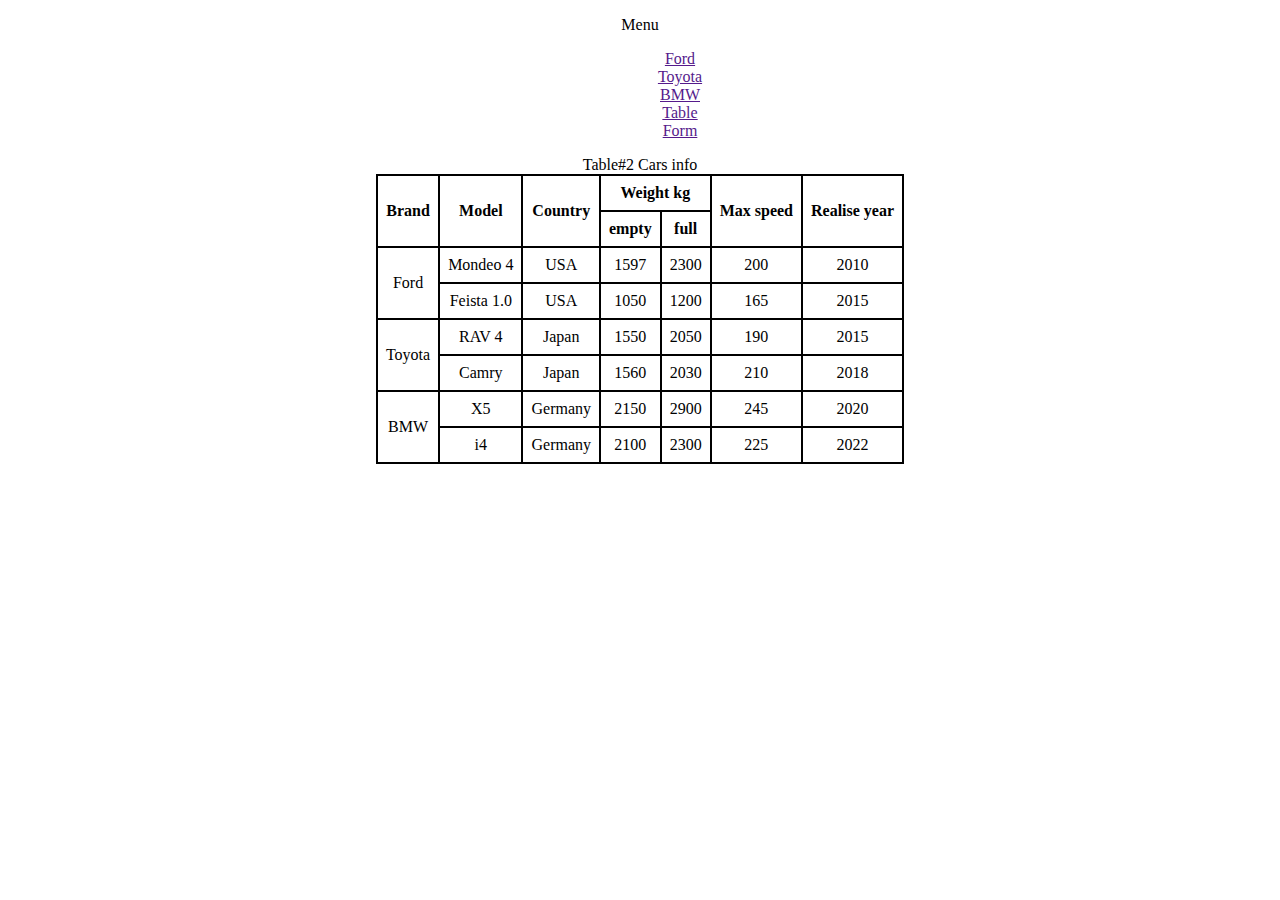
==== dz2.html @ d794f524 "First commit" ====
<!DOCTYPE html>
<html lang="en">
<head>
    <meta charset="UTF-8">
    <meta http-equiv="X-UA-Compatible" content="IE=edge">
    <meta name="viewport" content="width=device-width, initial-scale=1.0">
    <link rel="shortcut icon" href="pickup.png" type="pickup">
    <link rel="stylesheet" href="./111.css">
    <title>Shop Car</title>
</head>
<body>
    <header>
        
    </header>
    <nav>
        <p>Menu</p>
        <ul>
            <ol><a href="">Ford</a></ol>
            <ol><a href="">Toyota</a></ol>
            <ol><a href="">BMW</a></ol>
            <ol><a href="">Table</a></ol>
            <ol><a href="">Form</a></ol>
        </ul>
    </nav>
    <main>
        <table>
            <caption>Table#2 Cars info</caption>
            <thead>
                <tr>
                    <th rowspan="2">Brand</th>
                    <th rowspan="2">Model</th>
                    <th rowspan="2">Country</th>
                    <th colspan="2">Weight kg</th>
                    <th rowspan="2">Max speed</th>
                    <th rowspan="2">Realise year</th>
                </tr>
                <tr>
                    <th>empty</th>
                    <th>full</th>
                </tr>
            </thead>
            <tbody>
                <tr>
                    <td rowspan="2">Ford</td>
                    <td>Mondeo 4</td>
                    <td>USA</td>
                    <td>1597</td>
                    <td>2300</td>
                    <td>200</td>
                    <td>2010</td>
                </tr>
                <tr>
                    <td>Feista 1.0</td>
                    <td>USA</td>
                    <td>1050</td>
                    <td>1200</td>
                    <td>165</td>
                    <td>2015</td>
                </tr>
                <tr>
                    <td rowspan="2">Toyota</td>
                    <td>RAV 4</td>
                    <td>Japan</td>
                    <td>1550</td>
                    <td>2050</td>
                    <td>190</td>
                    <td>2015</td>
                </tr>
                <tr>
                    <td>Camry</td>
                    <td>Japan</td>
                    <td>1560</td>
                    <td>2030</td>
                    <td>210</td>
                    <td>2018</td>
                </tr>
                <tr>
                    <td rowspan="2">BMW</td>
                    <td>X5</td>
                    <td>Germany</td>
                    <td>2150</td>
                    <td>2900</td>
                    <td>245</td>
                    <td>2020</td>
                </tr>
                <tr>
                    <td>i4</td>
                    <td>Germany</td>
                    <td>2100</td>
                    <td>2300</td>
                    <td>225</td>
                    <td>2022</td>
                </tr>
            </tbody>
        </table>
    </main>
    <footer>

    </footer>
</body>
</html>
---- 111.css ----
table {
    border-collapse: collapse;
    border-spacing: 0;
    margin-bottom: 1rem;
    background-color: transparent;
    border: 2px solid;
    text-align: center;
    margin: 0 auto;
    max-width: 100%;
  }
  
  th, td {
    padding: 0.5rem;
    text-align: left;
    vertical-align: middle;
    border: 2px solid;
    text-align: center;
  }
  
  nav, p{
    text-align: center;
  }
  nav, ol{
    text-align: center;
  }
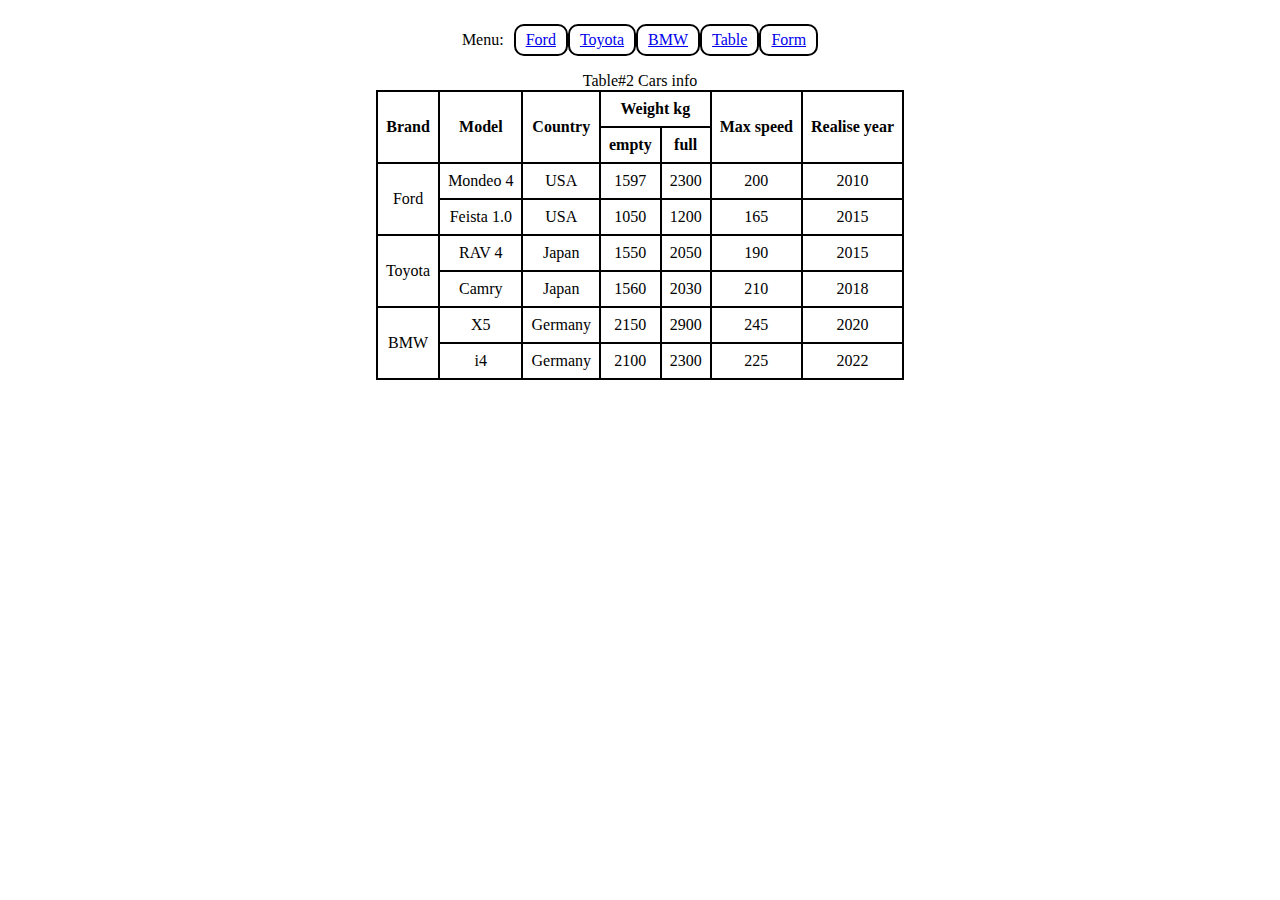
==== commit d81f9049: "add css nav" ====
--- a/dz2.html
+++ b/dz2.html
@@ -4,7 +4,7 @@
     <meta charset="UTF-8">
     <meta http-equiv="X-UA-Compatible" content="IE=edge">
     <meta name="viewport" content="width=device-width, initial-scale=1.0">
-    <link rel="shortcut icon" href="pickup.png" type="pickup">
+    <link rel="shortcut icon" href="./pictures/pickup.png" type="pickup">
     <link rel="stylesheet" href="./111.css">
     <title>Shop Car</title>
 </head>
@@ -13,17 +13,31 @@
         
     </header>
     <nav>
-        <p>Menu</p>
-        <ul>
-            <ol><a href="">Ford</a></ol>
-            <ol><a href="">Toyota</a></ol>
-            <ol><a href="">BMW</a></ol>
-            <ol><a href="">Table</a></ol>
-            <ol><a href="">Form</a></ol>
-        </ul>
+        <div class="button-wrapper">
+            <p>Menu:</p>
+        </div>
+        <li>
+            <ol><a href="#1">Ford</a></ol>
+            <ol><a href="#2">Toyota</a></ol>
+            <ol><a href="#3">BMW</a></ol>
+            <ol><a href="#4">Table</a></ol>
+            <ol><a href="./form.html">Form</a></ol>
+        </li>
     </nav>
     <main>
-        <table>
+        <section name="1">
+            <article></article>
+            <article></article>
+        </section>
+        <section name="2">
+            <article></article>
+            <article></article>
+        </section>
+        <section name="3">
+            <article></article>
+            <article></article>
+        </section>
+        <table name="4">
             <caption>Table#2 Cars info</caption>
             <thead>
                 <tr>
--- a/111.css
+++ b/111.css
@@ -17,9 +17,24 @@
     text-align: center;
   }
   
-  nav, p{
+  nav, ol, li{
+    display: flex; /* чтобы элементы шли целиком в ряд */
+    list-style: none; /* чтобы убрать маркеры */
+    padding: 5; /* чтобы убрать отступы */
     text-align: center;
+    justify-content: center; 
   }
-  nav, ol{
+  
+  button, ol{
+    border: 2px solid;
+    border-radius: 10px;
+    padding: 5px 10px;
     text-align: center;
-  }+    max-width: 100%;
+  }
+  .button-wrapper {
+    display: flex;
+    align-items: center;
+    padding-right: 10px;
+  }
+  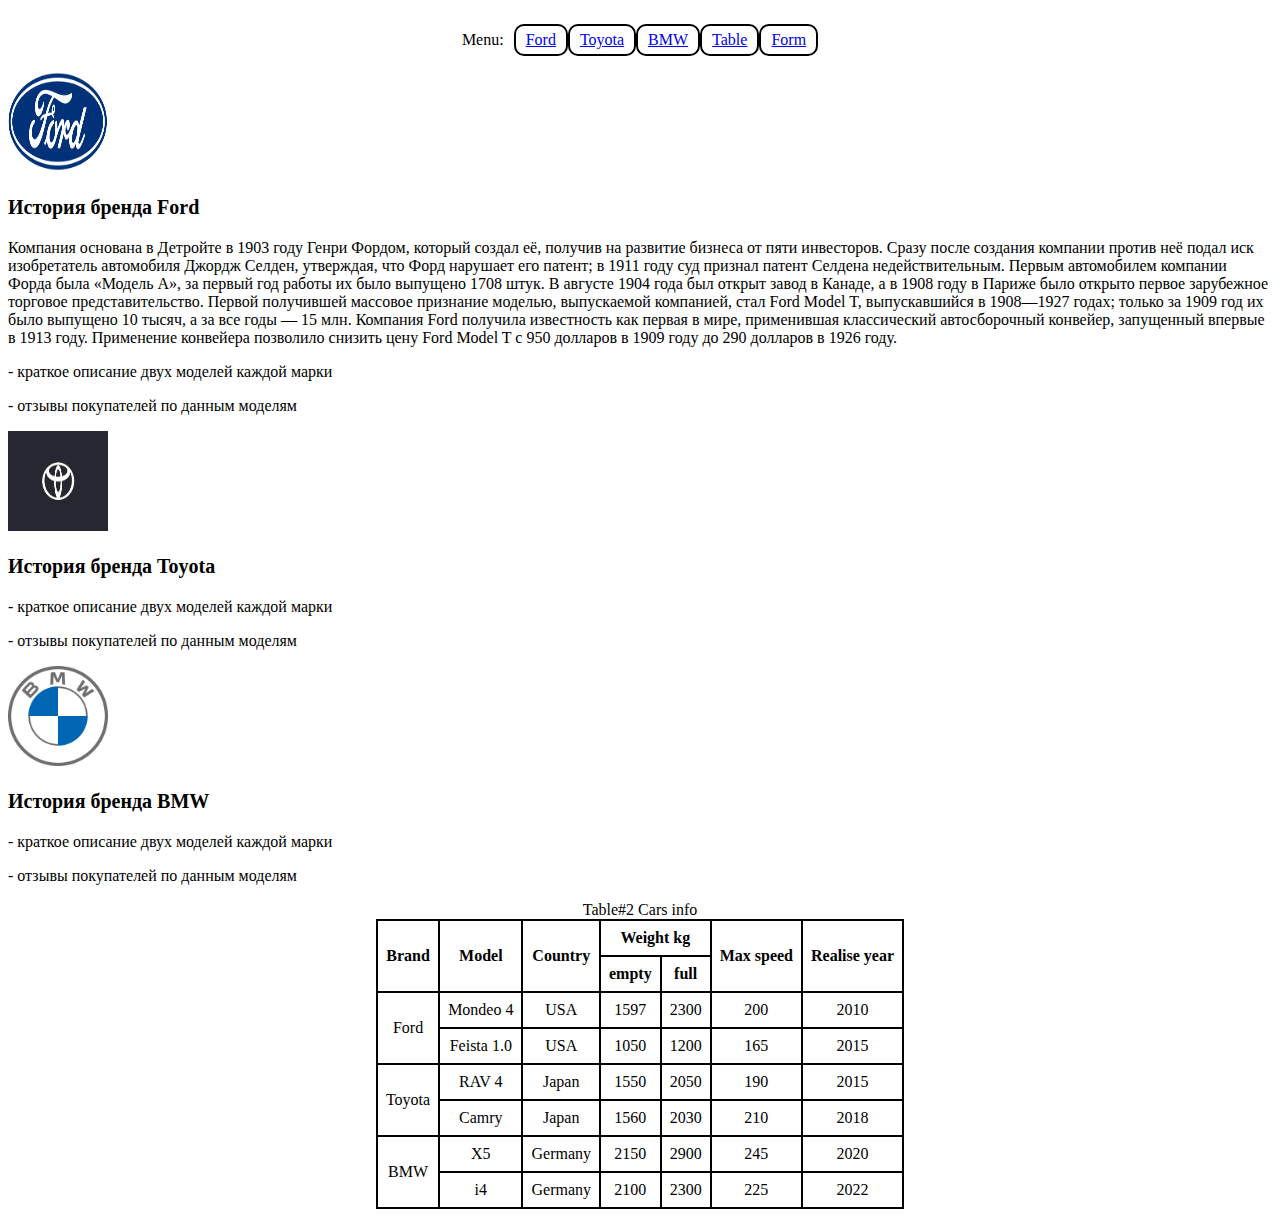
==== commit d992ad70: "add p and visual css this <p>" ====
--- a/dz2.html
+++ b/dz2.html
@@ -26,16 +26,41 @@
     </nav>
     <main>
         <section name="1">
-            <article></article>
-            <article></article>
+            <article>
+                <img src="./pictures/ford.png" alt="ford">
+                <p id="istoriya">История бренда Ford</p>
+                <p>Компания основана в Детройте в 1903 году Генри Фордом, который создал её, получив на развитие бизнеса от пяти инвесторов. Сразу после создания компании против неё подал иск изобретатель автомобиля Джордж Селден, утверждая, что Форд нарушает его патент; в 1911 году суд признал патент Селдена недействительным. Первым автомобилем компании Форда была «Модель А», за первый год работы их было выпущено 1708 штук. В августе 1904 года был открыт завод в Канаде, а в 1908 году в Париже было открыто первое зарубежное торговое представительство. Первой получившей массовое признание моделью, выпускаемой компанией, стал Ford Model T, выпускавшийся в 1908—1927 годах; только за 1909 год их было выпущено 10 тысяч, а за все годы — 15 млн. Компания Ford получила известность как первая в мире, применившая классический автосборочный конвейер, запущенный впервые в 1913 году. Применение конвейера позволило снизить цену Ford Model T с 950 долларов в 1909 году до 290 долларов в 1926 году.</p>
+            </article>
+            <article>
+                <p>- краткое описание двух моделей каждой марки</p>
+            </article>
+            <article>
+                <p>- отзывы покупателей по данным моделям</p>
+            </article>
         </section>
         <section name="2">
-            <article></article>
-            <article></article>
+            <article>
+                <img src="./pictures/tayota.jpg" alt="tayota">
+                <p id="istoriya">История бренда Toyota</p>
+            </article>
+            <article>
+                <p>- краткое описание двух моделей каждой марки</p>
+            </article>
+            <article>
+                <p>- отзывы покупателей по данным моделям</p>
+            </article>
         </section>
         <section name="3">
-            <article></article>
-            <article></article>
+            <article>
+                <img src="./pictures/BMW.png" alt="BMW">
+                <p id="istoriya">История бренда BMW</p>
+            </article>
+            <article>
+                <p>- краткое описание двух моделей каждой марки</p>
+            </article>
+            <article>
+                <p>- отзывы покупателей по данным моделям</p>
+            </article>
         </section>
         <table name="4">
             <caption>Table#2 Cars info</caption>
--- a/111.css
+++ b/111.css
@@ -37,4 +37,13 @@
     align-items: center;
     padding-right: 10px;
   }
-  +  
+  img{
+    width: 100px;
+    height: 100px;
+  }
+  
+  #istoriya{
+    font-size: 20px;
+    font-weight: bold;
+  }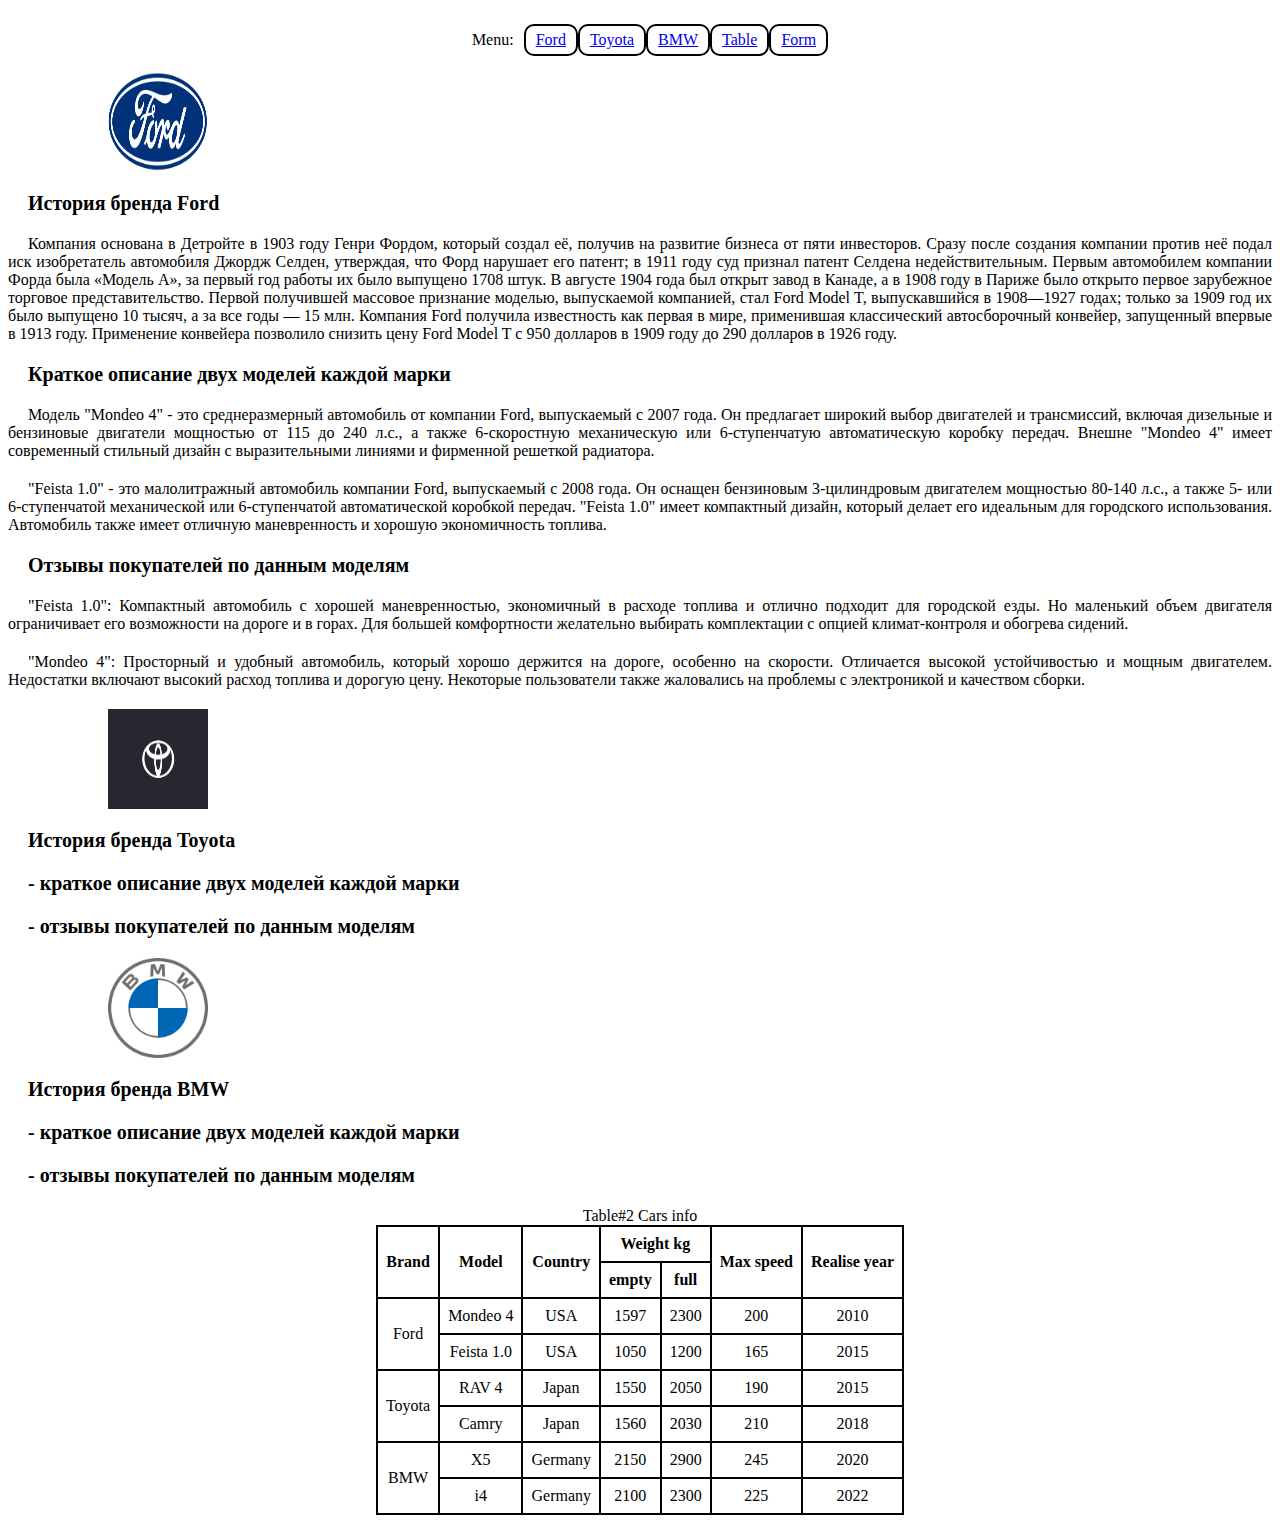
==== commit 7a15debe: "Add p=history and p чёт там" ====
--- a/dz2.html
+++ b/dz2.html
@@ -25,45 +25,52 @@
         </li>
     </nav>
     <main>
-        <section name="1">
+        <section name="#mySection">
             <article>
                 <img src="./pictures/ford.png" alt="ford">
-                <p id="istoriya">История бренда Ford</p>
+                <a name="1"><p id="istoriya">История бренда Ford</p></a>
                 <p>Компания основана в Детройте в 1903 году Генри Фордом, который создал её, получив на развитие бизнеса от пяти инвесторов. Сразу после создания компании против неё подал иск изобретатель автомобиля Джордж Селден, утверждая, что Форд нарушает его патент; в 1911 году суд признал патент Селдена недействительным. Первым автомобилем компании Форда была «Модель А», за первый год работы их было выпущено 1708 штук. В августе 1904 года был открыт завод в Канаде, а в 1908 году в Париже было открыто первое зарубежное торговое представительство. Первой получившей массовое признание моделью, выпускаемой компанией, стал Ford Model T, выпускавшийся в 1908—1927 годах; только за 1909 год их было выпущено 10 тысяч, а за все годы — 15 млн. Компания Ford получила известность как первая в мире, применившая классический автосборочный конвейер, запущенный впервые в 1913 году. Применение конвейера позволило снизить цену Ford Model T с 950 долларов в 1909 году до 290 долларов в 1926 году.</p>
             </article>
             <article>
-                <p>- краткое описание двух моделей каждой марки</p>
+                <p id="istoriya">Краткое описание двух моделей каждой марки</p>
+                <p>Модель "Mondeo 4" - это среднеразмерный автомобиль от компании Ford, выпускаемый с 2007 года. Он предлагает широкий выбор двигателей и трансмиссий, включая дизельные и бензиновые двигатели мощностью от 115 до 240 л.с., а также 6-скоростную механическую или 6-ступенчатую автоматическую коробку передач. Внешне "Mondeo 4" имеет современный стильный дизайн с выразительными линиями и фирменной решеткой радиатора.
+                </p>
+                <p>"Feista 1.0" - это малолитражный автомобиль компании Ford, выпускаемый с 2008 года. Он оснащен бензиновым 3-цилиндровым двигателем мощностью 80-140 л.с., а также 5- или 6-ступенчатой механической или 6-ступенчатой автоматической коробкой передач. "Feista 1.0" имеет компактный дизайн, который делает его идеальным для городского использования. Автомобиль также имеет отличную маневренность и хорошую экономичность топлива.
+                </p>
             </article>
             <article>
-                <p>- отзывы покупателей по данным моделям</p>
+                <p id="istoriya">Отзывы покупателей по данным моделям</p>
+                <p>"Feista 1.0": Компактный автомобиль с хорошей маневренностью, экономичный в расходе топлива и отлично подходит для городской езды. Но маленький объем двигателя ограничивает его возможности на дороге и в горах. Для большей комфортности желательно выбирать комплектации с опцией климат-контроля и обогрева сидений.
+                </p>
+                <p>"Mondeo 4": Просторный и удобный автомобиль, который хорошо держится на дороге, особенно на скорости. Отличается высокой устойчивостью и мощным двигателем. Недостатки включают высокий расход топлива и дорогую цену. Некоторые пользователи также жаловались на проблемы с электроникой и качеством сборки.</p>
             </article>
         </section>
-        <section name="2">
+        <section>
             <article>
                 <img src="./pictures/tayota.jpg" alt="tayota">
-                <p id="istoriya">История бренда Toyota</p>
+                <a name="2"><p id="istoriya">История бренда Toyota</p></a>
             </article>
             <article>
-                <p>- краткое описание двух моделей каждой марки</p>
+                <p id="istoriya">- краткое описание двух моделей каждой марки</p>
             </article>
             <article>
-                <p>- отзывы покупателей по данным моделям</p>
+                <p id="istoriya">- отзывы покупателей по данным моделям</p>
             </article>
         </section>
-        <section name="3">
+        <section>
             <article>
                 <img src="./pictures/BMW.png" alt="BMW">
-                <p id="istoriya">История бренда BMW</p>
+                <a name="3"><p id="istoriya">История бренда BMW</p></a>
             </article>
             <article>
-                <p>- краткое описание двух моделей каждой марки</p>
+                <p id="istoriya">- краткое описание двух моделей каждой марки</p>
             </article>
             <article>
-                <p>- отзывы покупателей по данным моделям</p>
+                <p id="istoriya">- отзывы покупателей по данным моделям</p>
             </article>
         </section>
-        <table name="4">
-            <caption>Table#2 Cars info</caption>
+        <table>
+            <caption><a name="4">Table#2 Cars info</a></caption>
             <thead>
                 <tr>
                     <th rowspan="2">Brand</th>
--- a/111.css
+++ b/111.css
@@ -31,6 +31,7 @@
     padding: 5px 10px;
     text-align: center;
     max-width: 100%;
+    
   }
   .button-wrapper {
     display: flex;
@@ -38,12 +39,23 @@
     padding-right: 10px;
   }
   
-  img{
+   img{
     width: 100px;
     height: 100px;
+    display: block;
+    margin-left: 100px;
   }
   
   #istoriya{
     font-size: 20px;
     font-weight: bold;
-  }+  }
+  p{
+    text-align: center;
+    max-width: 1800px; 
+    margin: 20px auto;
+    text-align: justify;
+    text-indent: 20px; 
+  }
+  
+  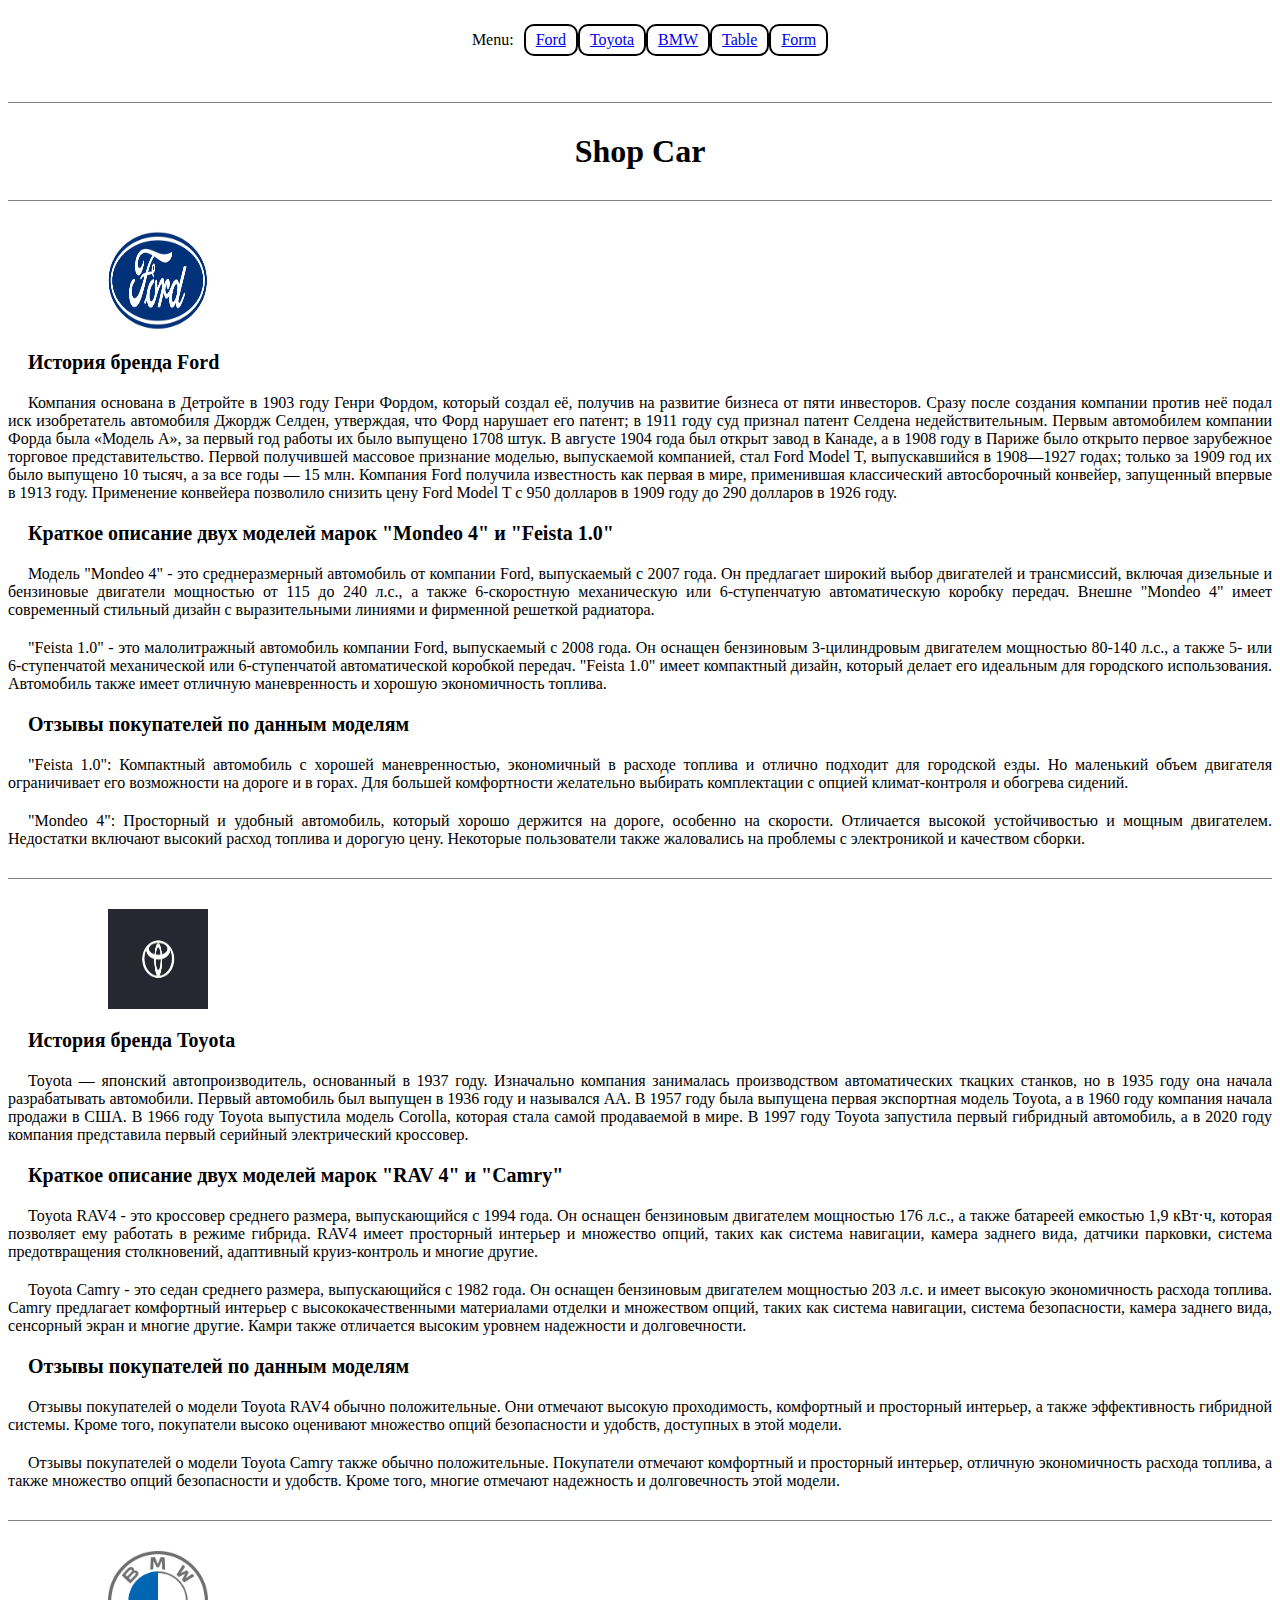
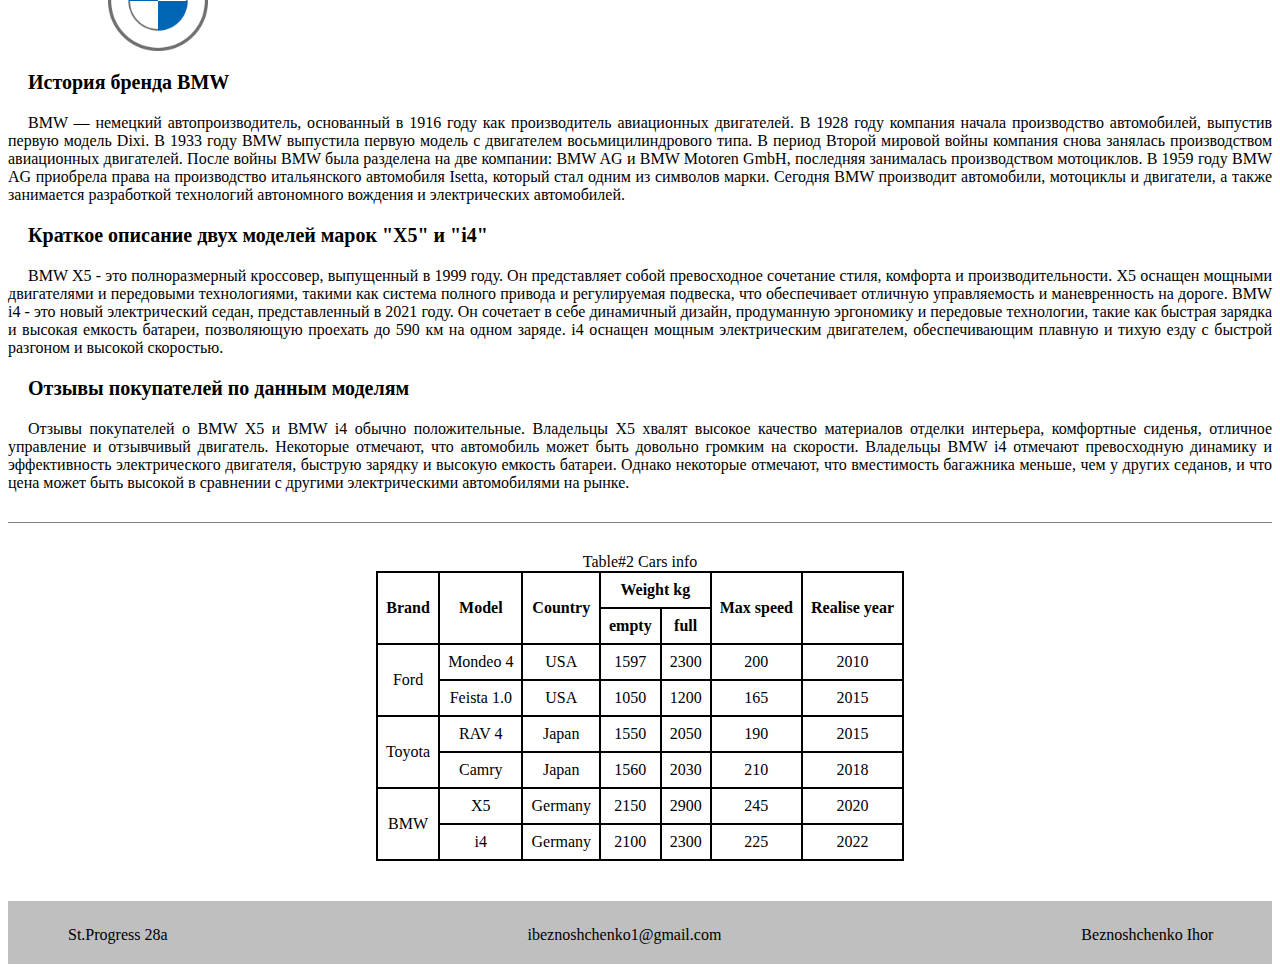
==== commit 603927bd: "Add footer and css(footer)" ====
--- a/dz2.html
+++ b/dz2.html
@@ -10,29 +10,31 @@
 </head>
 <body>
     <header>
-        
+        <nav>
+            <div class="button-wrapper">
+                <p>Menu:</p>
+            </div>
+            <li>
+                <ol><a href="#1">Ford</a></ol>
+                <ol><a href="#2">Toyota</a></ol>
+                <ol><a href="#3">BMW</a></ol>
+                <ol><a href="#4">Table</a></ol>
+                <ol><a href="./form.html">Form</a></ol>
+            </li>
+        </nav>
     </header>
-    <nav>
-        <div class="button-wrapper">
-            <p>Menu:</p>
-        </div>
-        <li>
-            <ol><a href="#1">Ford</a></ol>
-            <ol><a href="#2">Toyota</a></ol>
-            <ol><a href="#3">BMW</a></ol>
-            <ol><a href="#4">Table</a></ol>
-            <ol><a href="./form.html">Form</a></ol>
-        </li>
-    </nav>
     <main>
+        <p class="csd"></p>
+        <h1>Shop Car</h1>
         <section name="#mySection">
             <article>
+                <p class="csd"></p>
                 <img src="./pictures/ford.png" alt="ford">
                 <a name="1"><p id="istoriya">История бренда Ford</p></a>
                 <p>Компания основана в Детройте в 1903 году Генри Фордом, который создал её, получив на развитие бизнеса от пяти инвесторов. Сразу после создания компании против неё подал иск изобретатель автомобиля Джордж Селден, утверждая, что Форд нарушает его патент; в 1911 году суд признал патент Селдена недействительным. Первым автомобилем компании Форда была «Модель А», за первый год работы их было выпущено 1708 штук. В августе 1904 года был открыт завод в Канаде, а в 1908 году в Париже было открыто первое зарубежное торговое представительство. Первой получившей массовое признание моделью, выпускаемой компанией, стал Ford Model T, выпускавшийся в 1908—1927 годах; только за 1909 год их было выпущено 10 тысяч, а за все годы — 15 млн. Компания Ford получила известность как первая в мире, применившая классический автосборочный конвейер, запущенный впервые в 1913 году. Применение конвейера позволило снизить цену Ford Model T с 950 долларов в 1909 году до 290 долларов в 1926 году.</p>
             </article>
             <article>
-                <p id="istoriya">Краткое описание двух моделей каждой марки</p>
+                <p id="istoriya">Краткое описание двух моделей марок "Mondeo 4" и "Feista 1.0"</p>
                 <p>Модель "Mondeo 4" - это среднеразмерный автомобиль от компании Ford, выпускаемый с 2007 года. Он предлагает широкий выбор двигателей и трансмиссий, включая дизельные и бензиновые двигатели мощностью от 115 до 240 л.с., а также 6-скоростную механическую или 6-ступенчатую автоматическую коробку передач. Внешне "Mondeo 4" имеет современный стильный дизайн с выразительными линиями и фирменной решеткой радиатора.
                 </p>
                 <p>"Feista 1.0" - это малолитражный автомобиль компании Ford, выпускаемый с 2008 года. Он оснащен бензиновым 3-цилиндровым двигателем мощностью 80-140 л.с., а также 5- или 6-ступенчатой механической или 6-ступенчатой автоматической коробкой передач. "Feista 1.0" имеет компактный дизайн, который делает его идеальным для городского использования. Автомобиль также имеет отличную маневренность и хорошую экономичность топлива.
@@ -47,28 +49,39 @@
         </section>
         <section>
             <article>
+                <p class="csd"></p>
                 <img src="./pictures/tayota.jpg" alt="tayota">
                 <a name="2"><p id="istoriya">История бренда Toyota</p></a>
+                <p>Toyota — японский автопроизводитель, основанный в 1937 году. Изначально компания занималась производством автоматических ткацких станков, но в 1935 году она начала разрабатывать автомобили. Первый автомобиль был выпущен в 1936 году и назывался AA. В 1957 году была выпущена первая экспортная модель Toyota, а в 1960 году компания начала продажи в США. В 1966 году Toyota выпустила модель Corolla, которая стала самой продаваемой в мире. В 1997 году Toyota запустила первый гибридный автомобиль, а в 2020 году компания представила первый серийный электрический кроссовер.</p>
             </article>
             <article>
-                <p id="istoriya">- краткое описание двух моделей каждой марки</p>
+                <p id="istoriya">Краткое описание двух моделей марок "RAV 4" и "Camry"</p>
+                <p>Toyota RAV4 - это кроссовер среднего размера, выпускающийся с 1994 года. Он оснащен бензиновым двигателем мощностью 176 л.с., а также батареей емкостью 1,9 кВт·ч, которая позволяет ему работать в режиме гибрида. RAV4 имеет просторный интерьер и множество опций, таких как система навигации, камера заднего вида, датчики парковки, система предотвращения столкновений, адаптивный круиз-контроль и многие другие.</p>
+                <p>Toyota Camry - это седан среднего размера, выпускающийся с 1982 года. Он оснащен бензиновым двигателем мощностью 203 л.с. и имеет высокую экономичность расхода топлива. Camry предлагает комфортный интерьер с высококачественными материалами отделки и множеством опций, таких как система навигации, система безопасности, камера заднего вида, сенсорный экран и многие другие. Камри также отличается высоким уровнем надежности и долговечности.</p>
             </article>
             <article>
-                <p id="istoriya">- отзывы покупателей по данным моделям</p>
+                <p id="istoriya">Отзывы покупателей по данным моделям</p>
+                <p>Отзывы покупателей о модели Toyota RAV4 обычно положительные. Они отмечают высокую проходимость, комфортный и просторный интерьер, а также эффективность гибридной системы. Кроме того, покупатели высоко оценивают множество опций безопасности и удобств, доступных в этой модели.</p>
+                <p>Отзывы покупателей о модели Toyota Camry также обычно положительные. Покупатели отмечают комфортный и просторный интерьер, отличную экономичность расхода топлива, а также множество опций безопасности и удобств. Кроме того, многие отмечают надежность и долговечность этой модели.</p>
             </article>
         </section>
         <section>
             <article>
+                <p class="csd"></p>
                 <img src="./pictures/BMW.png" alt="BMW">
                 <a name="3"><p id="istoriya">История бренда BMW</p></a>
+                <p>BMW — немецкий автопроизводитель, основанный в 1916 году как производитель авиационных двигателей. В 1928 году компания начала производство автомобилей, выпустив первую модель Dixi. В 1933 году BMW выпустила первую модель с двигателем восьмицилиндрового типа. В период Второй мировой войны компания снова занялась производством авиационных двигателей. После войны BMW была разделена на две компании: BMW AG и BMW Motoren GmbH, последняя занималась производством мотоциклов. В 1959 году BMW AG приобрела права на производство итальянского автомобиля Isetta, который стал одним из символов марки. Сегодня BMW производит автомобили, мотоциклы и двигатели, а также занимается разработкой технологий автономного вождения и электрических автомобилей.</p>
             </article>
             <article>
-                <p id="istoriya">- краткое описание двух моделей каждой марки</p>
+                <p id="istoriya">Краткое описание двух моделей марок "X5" и "i4"</p>
+                <p>BMW X5 - это полноразмерный кроссовер, выпущенный в 1999 году. Он представляет собой превосходное сочетание стиля, комфорта и производительности. X5 оснащен мощными двигателями и передовыми технологиями, такими как система полного привода и регулируемая подвеска, что обеспечивает отличную управляемость и маневренность на дороге. BMW i4 - это новый электрический седан, представленный в 2021 году. Он сочетает в себе динамичный дизайн, продуманную эргономику и передовые технологии, такие как быстрая зарядка и высокая емкость батареи, позволяющую проехать до 590 км на одном заряде. i4 оснащен мощным электрическим двигателем, обеспечивающим плавную и тихую езду с быстрой разгоном и высокой скоростью.</p>
             </article>
             <article>
-                <p id="istoriya">- отзывы покупателей по данным моделям</p>
+                <p id="istoriya">Отзывы покупателей по данным моделям</p>
+                <p>Отзывы покупателей о BMW X5 и BMW i4 обычно положительные. Владельцы X5 хвалят высокое качество материалов отделки интерьера, комфортные сиденья, отличное управление и отзывчивый двигатель. Некоторые отмечают, что автомобиль может быть довольно громким на скорости. Владельцы BMW i4 отмечают превосходную динамику и эффективность электрического двигателя, быструю зарядку и высокую емкость батареи. Однако некоторые отмечают, что вместимость багажника меньше, чем у других седанов, и что цена может быть высокой в сравнении с другими электрическими автомобилями на рынке.</p>
             </article>
         </section>
+        <p class="csd"></p>
         <table>
             <caption><a name="4">Table#2 Cars info</a></caption>
             <thead>
@@ -139,9 +152,14 @@
                 </tr>
             </tbody>
         </table>
+        <p></p>
     </main>
     <footer>
-
+        <div class="footerr">
+            <p class="aey">St.Progress 28a</p>
+            <p class="aey">ibeznoshchenko1@gmail.com</p>
+            <p class="aey">Beznoshchenko Ihor</p>
+        </div>
     </footer>
 </body>
 </html>--- a/111.css
+++ b/111.css
@@ -20,7 +20,7 @@
   nav, ol, li{
     display: flex; /* чтобы элементы шли целиком в ряд */
     list-style: none; /* чтобы убрать маркеры */
-    padding: 5; /* чтобы убрать отступы */
+    padding: 0px; /* чтобы убрать отступы */
     text-align: center;
     justify-content: center; 
   }
@@ -40,9 +40,9 @@
   }
   
    img{
+    display: flex;
     width: 100px;
     height: 100px;
-    display: block;
     margin-left: 100px;
   }
   
@@ -58,4 +58,37 @@
     text-indent: 20px; 
   }
   
-  +  header,h1{
+    text-align: center;
+    margin: auto;
+    background-color: transparent;
+  }
+  .csd::after {
+    content: "";
+    display: block;
+    height: 1px;
+    width: 100%;
+    background-color: gray;
+    margin-top: 10px;
+    margin-bottom: 10px;
+  }
+  footer, div, p{
+    display: flex;
+    flex-wrap: nowrap; /* чтобы не переносить на новую строку */
+    align-items: center; /* чтобы выровнять по вертикали */
+  }
+.footerr{
+  display: flex;
+  flex-direction: row;
+  justify-content: center;
+  align-items: center;
+  gap: 300px;
+  margin-top: 5px;
+  text-indent: 100px;
+}
+.aey{
+  text-indent: 60px;
+}
+footer{
+  background-color: rgba(128, 128, 128, 0.5);
+}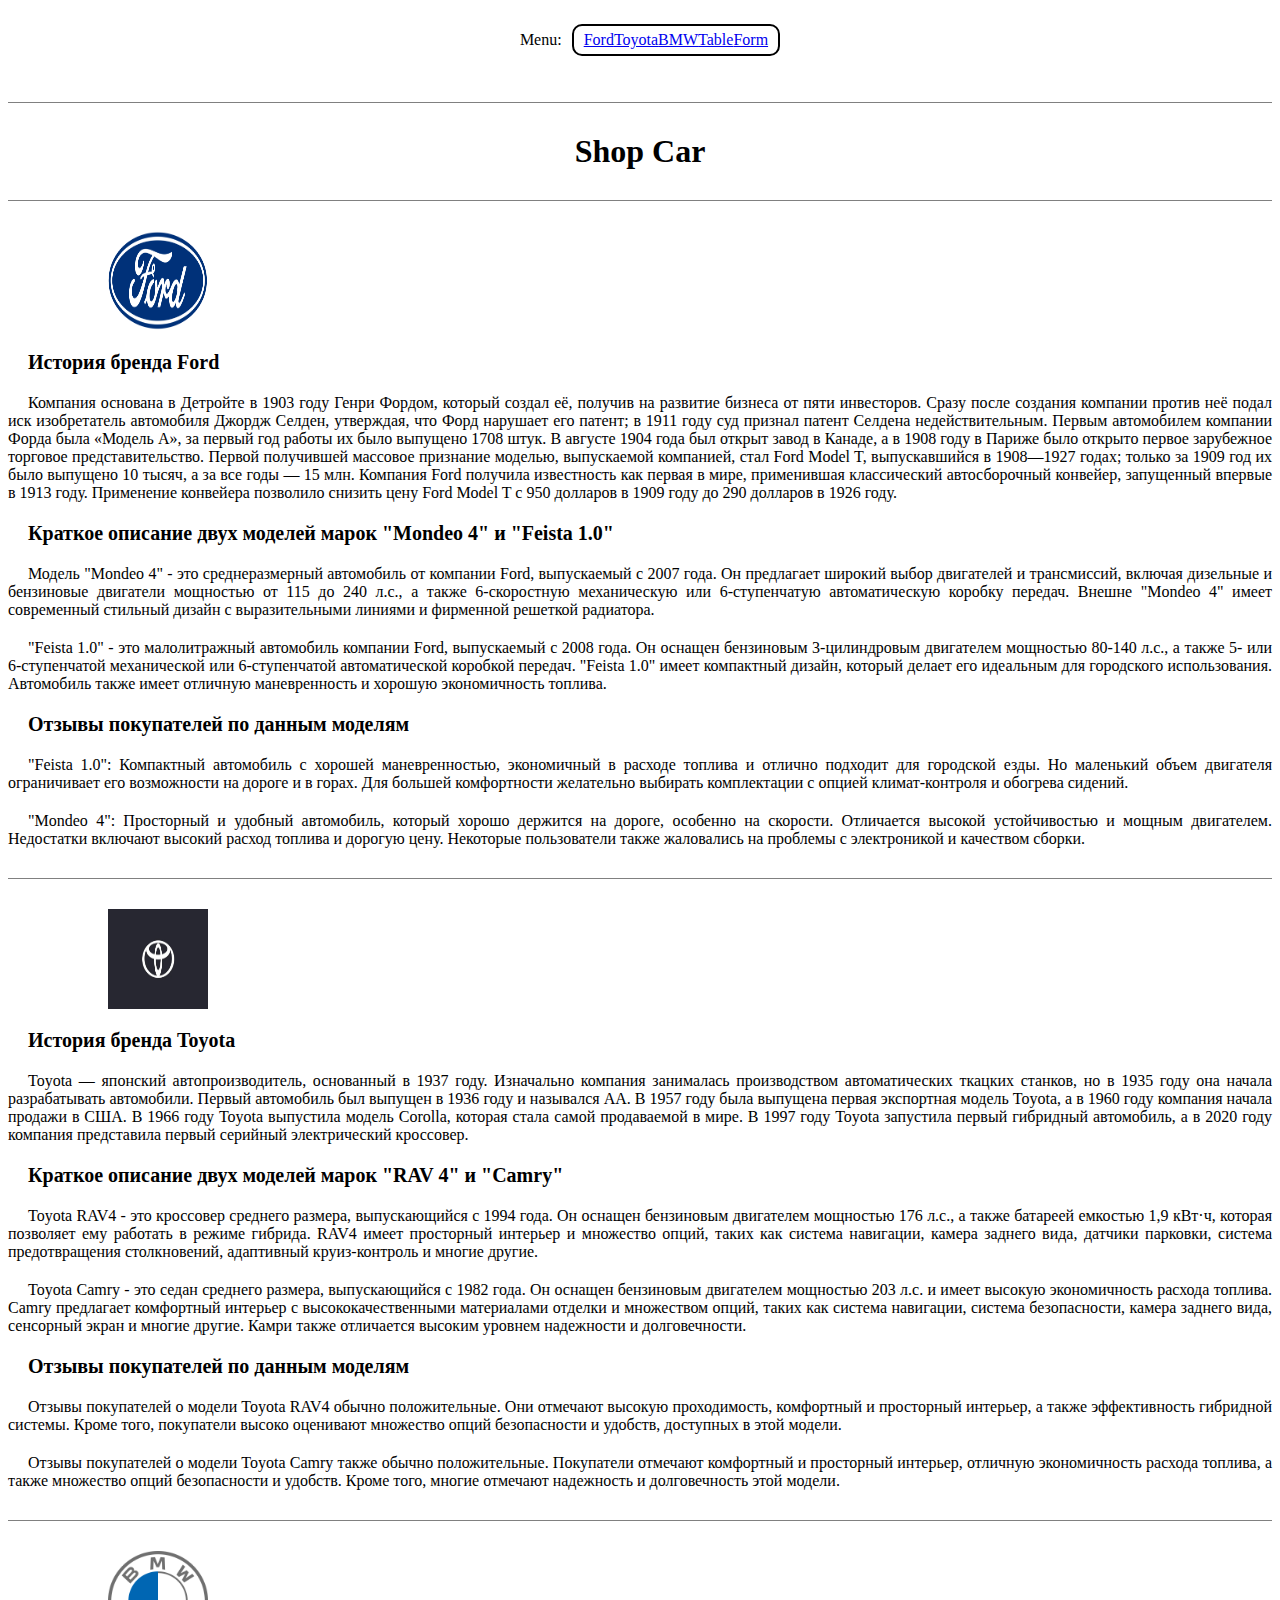
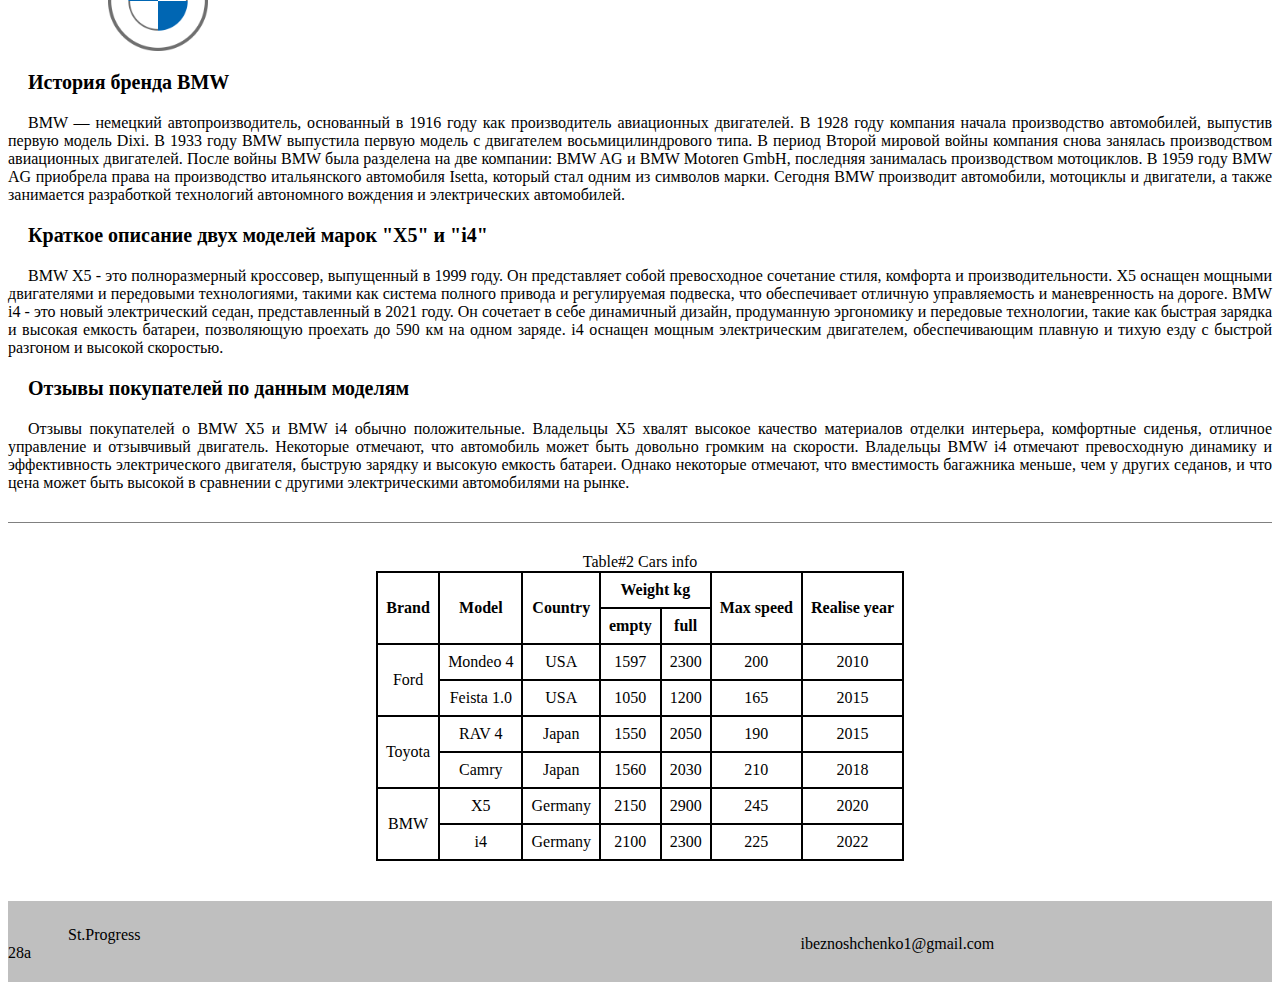
==== commit e0c33f01: "add Form" ====
--- a/dz2.html
+++ b/dz2.html
@@ -4,7 +4,7 @@
     <meta charset="UTF-8">
     <meta http-equiv="X-UA-Compatible" content="IE=edge">
     <meta name="viewport" content="width=device-width, initial-scale=1.0">
-    <link rel="shortcut icon" href="./pictures/pickup.png" type="pickup">
+    <link rel="shortcut icon" href="./pictures/pickup.png" type="pickup.png">
     <link rel="stylesheet" href="./111.css">
     <title>Shop Car</title>
 </head>
@@ -14,23 +14,23 @@
             <div class="button-wrapper">
                 <p>Menu:</p>
             </div>
-            <li>
-                <ol><a href="#1">Ford</a></ol>
-                <ol><a href="#2">Toyota</a></ol>
-                <ol><a href="#3">BMW</a></ol>
-                <ol><a href="#4">Table</a></ol>
-                <ol><a href="./form.html">Form</a></ol>
-            </li>
+            <ol>
+                <li><a href="#1">Ford</a></li>
+                <li><a href="#2">Toyota</a></li>
+                <li><a href="#3">BMW</a></li>
+                <li><a href="#4">Table</a></li>
+                <li><a href="./form.html">Form</a></li>
+            </ol>
         </nav>
     </header>
     <main>
         <p class="csd"></p>
         <h1>Shop Car</h1>
-        <section name="#mySection">
+        <section>
             <article>
                 <p class="csd"></p>
-                <img src="./pictures/ford.png" alt="ford">
-                <a name="1"><p id="istoriya">История бренда Ford</p></a>
+                <a name="1"><img src="./pictures/ford.png" alt="ford"></a>
+                <p id="istoriya">История бренда Ford</p>
                 <p>Компания основана в Детройте в 1903 году Генри Фордом, который создал её, получив на развитие бизнеса от пяти инвесторов. Сразу после создания компании против неё подал иск изобретатель автомобиля Джордж Селден, утверждая, что Форд нарушает его патент; в 1911 году суд признал патент Селдена недействительным. Первым автомобилем компании Форда была «Модель А», за первый год работы их было выпущено 1708 штук. В августе 1904 года был открыт завод в Канаде, а в 1908 году в Париже было открыто первое зарубежное торговое представительство. Первой получившей массовое признание моделью, выпускаемой компанией, стал Ford Model T, выпускавшийся в 1908—1927 годах; только за 1909 год их было выпущено 10 тысяч, а за все годы — 15 млн. Компания Ford получила известность как первая в мире, применившая классический автосборочный конвейер, запущенный впервые в 1913 году. Применение конвейера позволило снизить цену Ford Model T с 950 долларов в 1909 году до 290 долларов в 1926 году.</p>
             </article>
             <article>
@@ -50,8 +50,8 @@
         <section>
             <article>
                 <p class="csd"></p>
-                <img src="./pictures/tayota.jpg" alt="tayota">
-                <a name="2"><p id="istoriya">История бренда Toyota</p></a>
+                <a name="2"><img src="./pictures/tayota.jpg" alt="tayota"></a>
+                <p id="istoriya">История бренда Toyota</p>
                 <p>Toyota — японский автопроизводитель, основанный в 1937 году. Изначально компания занималась производством автоматических ткацких станков, но в 1935 году она начала разрабатывать автомобили. Первый автомобиль был выпущен в 1936 году и назывался AA. В 1957 году была выпущена первая экспортная модель Toyota, а в 1960 году компания начала продажи в США. В 1966 году Toyota выпустила модель Corolla, которая стала самой продаваемой в мире. В 1997 году Toyota запустила первый гибридный автомобиль, а в 2020 году компания представила первый серийный электрический кроссовер.</p>
             </article>
             <article>
@@ -68,8 +68,8 @@
         <section>
             <article>
                 <p class="csd"></p>
-                <img src="./pictures/BMW.png" alt="BMW">
-                <a name="3"><p id="istoriya">История бренда BMW</p></a>
+                <a name="3"><img src="./pictures/BMW.png" alt="BMW"></a>
+                <p id="istoriya">История бренда BMW</p>
                 <p>BMW — немецкий автопроизводитель, основанный в 1916 году как производитель авиационных двигателей. В 1928 году компания начала производство автомобилей, выпустив первую модель Dixi. В 1933 году BMW выпустила первую модель с двигателем восьмицилиндрового типа. В период Второй мировой войны компания снова занялась производством авиационных двигателей. После войны BMW была разделена на две компании: BMW AG и BMW Motoren GmbH, последняя занималась производством мотоциклов. В 1959 году BMW AG приобрела права на производство итальянского автомобиля Isetta, который стал одним из символов марки. Сегодня BMW производит автомобили, мотоциклы и двигатели, а также занимается разработкой технологий автономного вождения и электрических автомобилей.</p>
             </article>
             <article>
--- a/111.css
+++ b/111.css
@@ -82,9 +82,8 @@
   flex-direction: row;
   justify-content: center;
   align-items: center;
-  gap: 300px;
+  gap: 600px;
   margin-top: 5px;
-  text-indent: 100px;
 }
 .aey{
   text-indent: 60px;
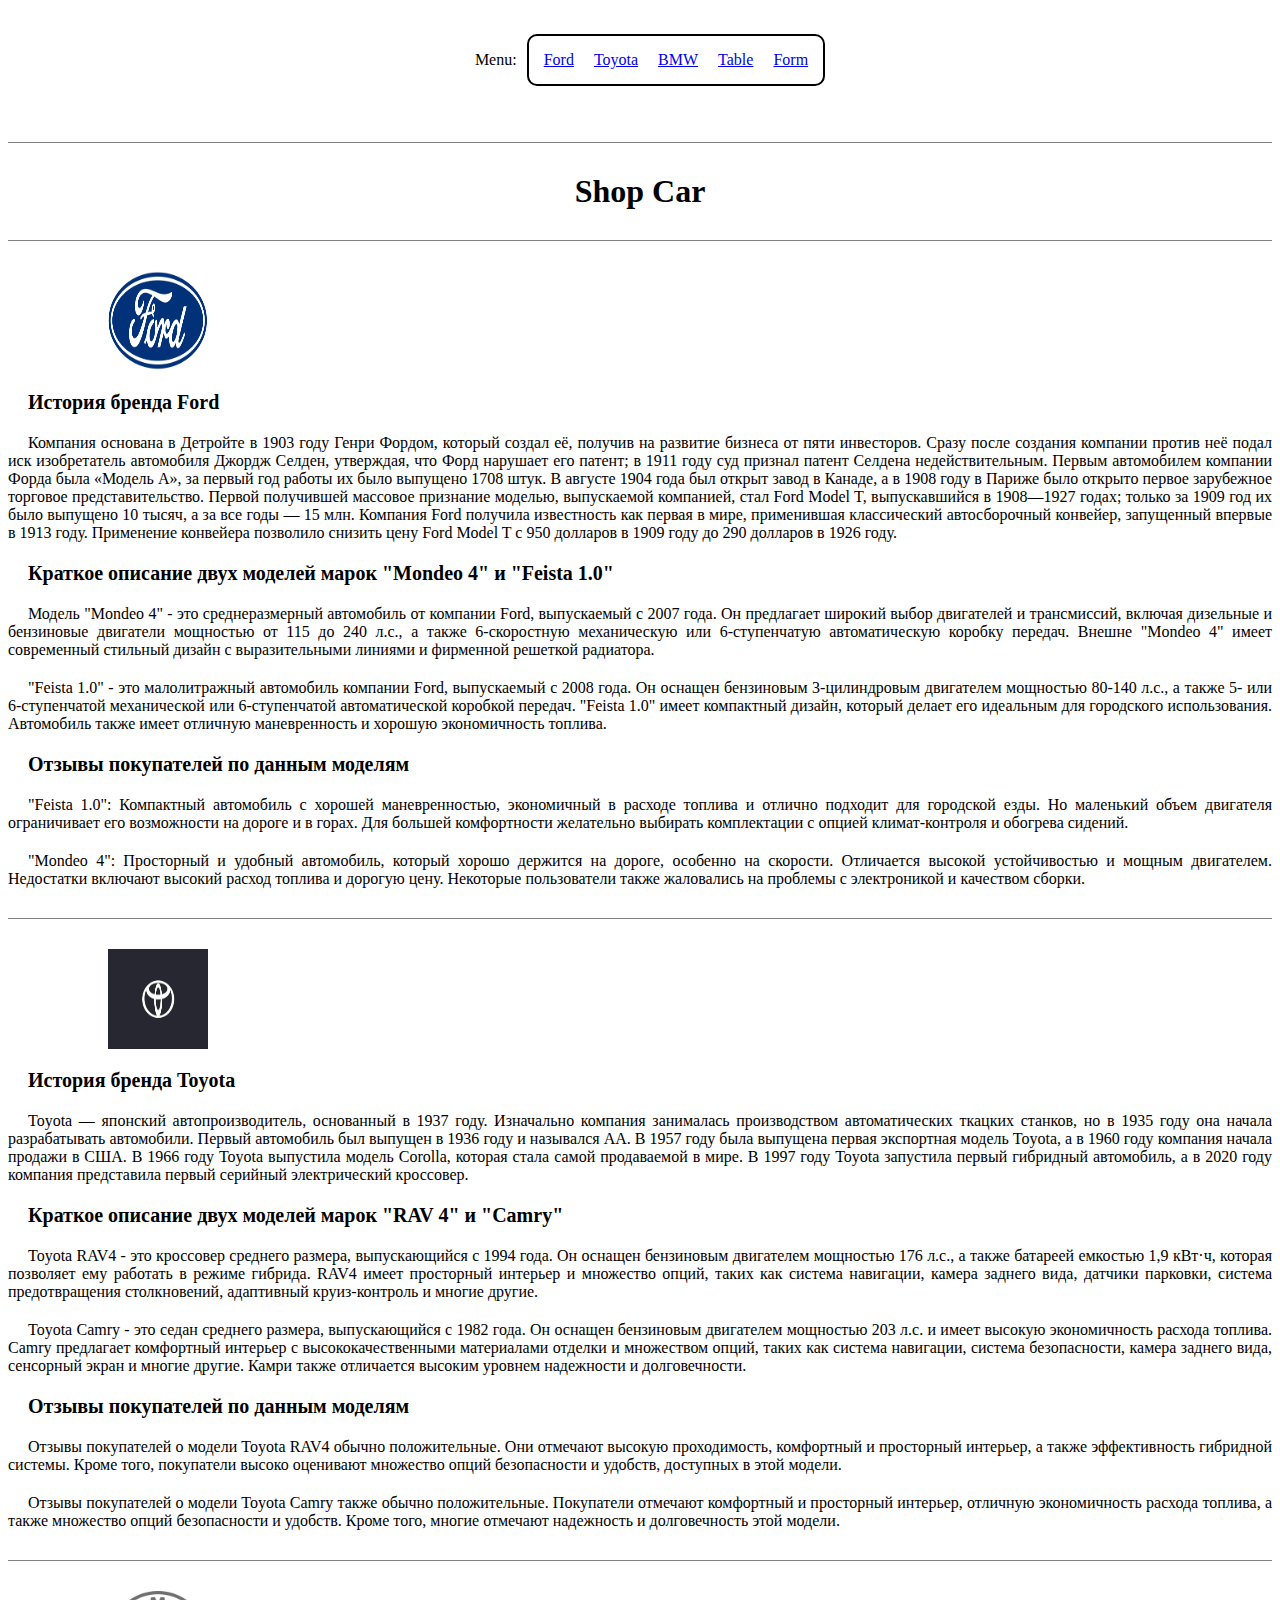
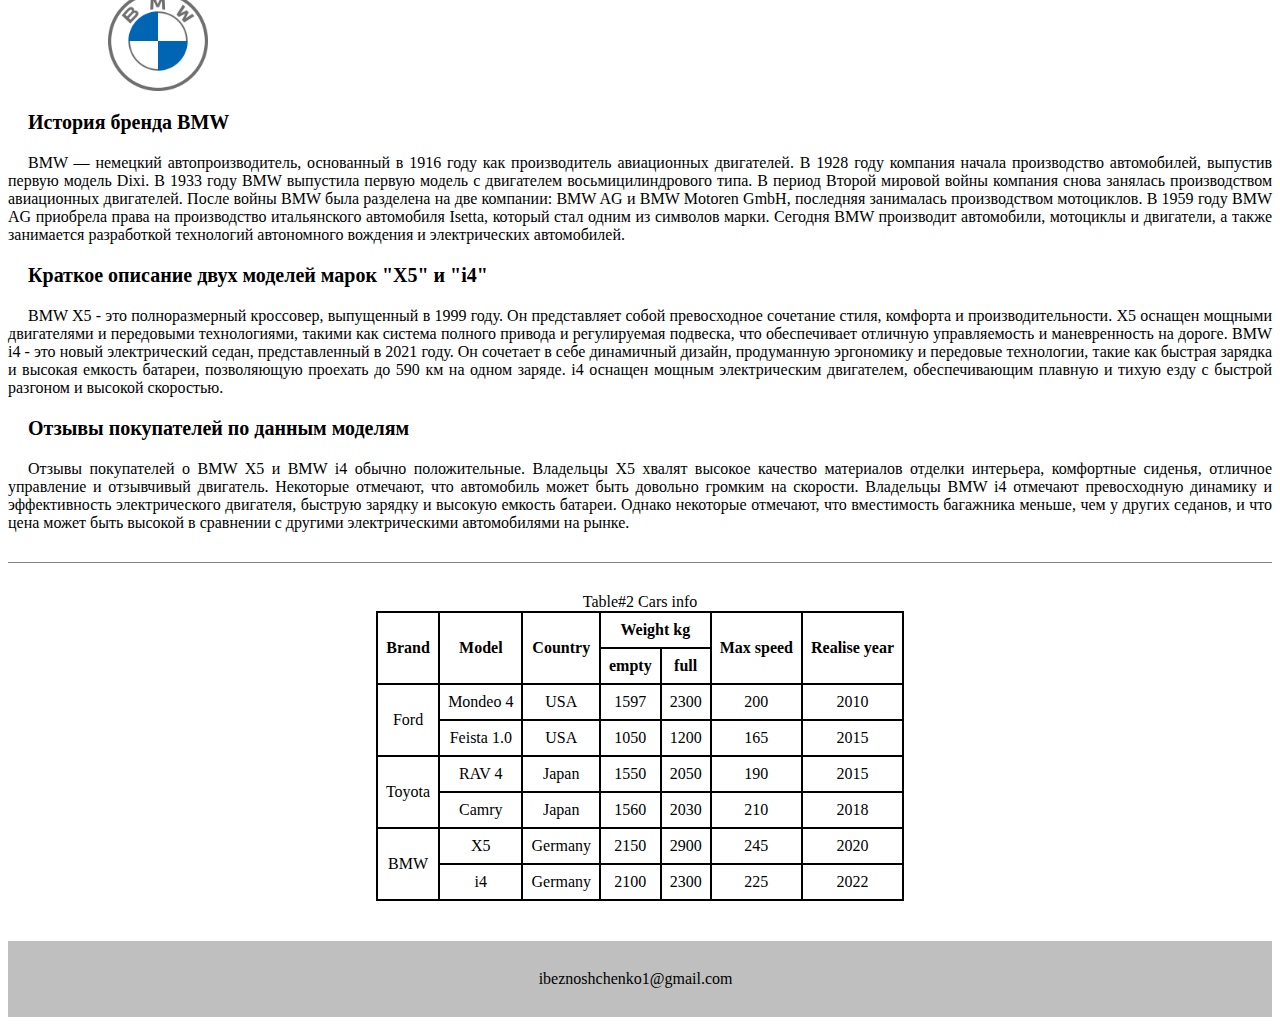
==== commit 5434bc67: "Исправления" ====
--- a/dz2.html
+++ b/dz2.html
@@ -4,7 +4,7 @@
     <meta charset="UTF-8">
     <meta http-equiv="X-UA-Compatible" content="IE=edge">
     <meta name="viewport" content="width=device-width, initial-scale=1.0">
-    <link rel="shortcut icon" href="./pictures/pickup.png" type="pickup.png">
+    <link rel="shortcut icon" href="./pictures/pickup.png" type="image/x-icon">
     <link rel="stylesheet" href="./111.css">
     <title>Shop Car</title>
 </head>
@@ -24,24 +24,24 @@
         </nav>
     </header>
     <main>
-        <p class="csd"></p>
+        <p class="zagolovok"></p>
         <h1>Shop Car</h1>
         <section>
             <article>
-                <p class="csd"></p>
+                <p class="zagolovok"></p>
                 <a name="1"><img src="./pictures/ford.png" alt="ford"></a>
-                <p id="istoriya">История бренда Ford</p>
+                <p class="visual">История бренда Ford</p>
                 <p>Компания основана в Детройте в 1903 году Генри Фордом, который создал её, получив на развитие бизнеса от пяти инвесторов. Сразу после создания компании против неё подал иск изобретатель автомобиля Джордж Селден, утверждая, что Форд нарушает его патент; в 1911 году суд признал патент Селдена недействительным. Первым автомобилем компании Форда была «Модель А», за первый год работы их было выпущено 1708 штук. В августе 1904 года был открыт завод в Канаде, а в 1908 году в Париже было открыто первое зарубежное торговое представительство. Первой получившей массовое признание моделью, выпускаемой компанией, стал Ford Model T, выпускавшийся в 1908—1927 годах; только за 1909 год их было выпущено 10 тысяч, а за все годы — 15 млн. Компания Ford получила известность как первая в мире, применившая классический автосборочный конвейер, запущенный впервые в 1913 году. Применение конвейера позволило снизить цену Ford Model T с 950 долларов в 1909 году до 290 долларов в 1926 году.</p>
             </article>
             <article>
-                <p id="istoriya">Краткое описание двух моделей марок "Mondeo 4" и "Feista 1.0"</p>
+                <p class="visual">Краткое описание двух моделей марок "Mondeo 4" и "Feista 1.0"</p>
                 <p>Модель "Mondeo 4" - это среднеразмерный автомобиль от компании Ford, выпускаемый с 2007 года. Он предлагает широкий выбор двигателей и трансмиссий, включая дизельные и бензиновые двигатели мощностью от 115 до 240 л.с., а также 6-скоростную механическую или 6-ступенчатую автоматическую коробку передач. Внешне "Mondeo 4" имеет современный стильный дизайн с выразительными линиями и фирменной решеткой радиатора.
                 </p>
                 <p>"Feista 1.0" - это малолитражный автомобиль компании Ford, выпускаемый с 2008 года. Он оснащен бензиновым 3-цилиндровым двигателем мощностью 80-140 л.с., а также 5- или 6-ступенчатой механической или 6-ступенчатой автоматической коробкой передач. "Feista 1.0" имеет компактный дизайн, который делает его идеальным для городского использования. Автомобиль также имеет отличную маневренность и хорошую экономичность топлива.
                 </p>
             </article>
             <article>
-                <p id="istoriya">Отзывы покупателей по данным моделям</p>
+                <p class="visual">Отзывы покупателей по данным моделям</p>
                 <p>"Feista 1.0": Компактный автомобиль с хорошей маневренностью, экономичный в расходе топлива и отлично подходит для городской езды. Но маленький объем двигателя ограничивает его возможности на дороге и в горах. Для большей комфортности желательно выбирать комплектации с опцией климат-контроля и обогрева сидений.
                 </p>
                 <p>"Mondeo 4": Просторный и удобный автомобиль, который хорошо держится на дороге, особенно на скорости. Отличается высокой устойчивостью и мощным двигателем. Недостатки включают высокий расход топлива и дорогую цену. Некоторые пользователи также жаловались на проблемы с электроникой и качеством сборки.</p>
@@ -49,117 +49,115 @@
         </section>
         <section>
             <article>
-                <p class="csd"></p>
+                <p class="zagolovok"></p>
                 <a name="2"><img src="./pictures/tayota.jpg" alt="tayota"></a>
-                <p id="istoriya">История бренда Toyota</p>
+                <p class="visual">История бренда Toyota</p>
                 <p>Toyota — японский автопроизводитель, основанный в 1937 году. Изначально компания занималась производством автоматических ткацких станков, но в 1935 году она начала разрабатывать автомобили. Первый автомобиль был выпущен в 1936 году и назывался AA. В 1957 году была выпущена первая экспортная модель Toyota, а в 1960 году компания начала продажи в США. В 1966 году Toyota выпустила модель Corolla, которая стала самой продаваемой в мире. В 1997 году Toyota запустила первый гибридный автомобиль, а в 2020 году компания представила первый серийный электрический кроссовер.</p>
             </article>
             <article>
-                <p id="istoriya">Краткое описание двух моделей марок "RAV 4" и "Camry"</p>
+                <p class="visual">Краткое описание двух моделей марок "RAV 4" и "Camry"</p>
                 <p>Toyota RAV4 - это кроссовер среднего размера, выпускающийся с 1994 года. Он оснащен бензиновым двигателем мощностью 176 л.с., а также батареей емкостью 1,9 кВт·ч, которая позволяет ему работать в режиме гибрида. RAV4 имеет просторный интерьер и множество опций, таких как система навигации, камера заднего вида, датчики парковки, система предотвращения столкновений, адаптивный круиз-контроль и многие другие.</p>
                 <p>Toyota Camry - это седан среднего размера, выпускающийся с 1982 года. Он оснащен бензиновым двигателем мощностью 203 л.с. и имеет высокую экономичность расхода топлива. Camry предлагает комфортный интерьер с высококачественными материалами отделки и множеством опций, таких как система навигации, система безопасности, камера заднего вида, сенсорный экран и многие другие. Камри также отличается высоким уровнем надежности и долговечности.</p>
             </article>
             <article>
-                <p id="istoriya">Отзывы покупателей по данным моделям</p>
+                <p class="visual">Отзывы покупателей по данным моделям</p>
                 <p>Отзывы покупателей о модели Toyota RAV4 обычно положительные. Они отмечают высокую проходимость, комфортный и просторный интерьер, а также эффективность гибридной системы. Кроме того, покупатели высоко оценивают множество опций безопасности и удобств, доступных в этой модели.</p>
                 <p>Отзывы покупателей о модели Toyota Camry также обычно положительные. Покупатели отмечают комфортный и просторный интерьер, отличную экономичность расхода топлива, а также множество опций безопасности и удобств. Кроме того, многие отмечают надежность и долговечность этой модели.</p>
             </article>
         </section>
         <section>
             <article>
-                <p class="csd"></p>
+                <p class="zagolovok"></p>
                 <a name="3"><img src="./pictures/BMW.png" alt="BMW"></a>
-                <p id="istoriya">История бренда BMW</p>
+                <p class="visual">История бренда BMW</p>
                 <p>BMW — немецкий автопроизводитель, основанный в 1916 году как производитель авиационных двигателей. В 1928 году компания начала производство автомобилей, выпустив первую модель Dixi. В 1933 году BMW выпустила первую модель с двигателем восьмицилиндрового типа. В период Второй мировой войны компания снова занялась производством авиационных двигателей. После войны BMW была разделена на две компании: BMW AG и BMW Motoren GmbH, последняя занималась производством мотоциклов. В 1959 году BMW AG приобрела права на производство итальянского автомобиля Isetta, который стал одним из символов марки. Сегодня BMW производит автомобили, мотоциклы и двигатели, а также занимается разработкой технологий автономного вождения и электрических автомобилей.</p>
             </article>
             <article>
-                <p id="istoriya">Краткое описание двух моделей марок "X5" и "i4"</p>
+                <p class="visual">Краткое описание двух моделей марок "X5" и "i4"</p>
                 <p>BMW X5 - это полноразмерный кроссовер, выпущенный в 1999 году. Он представляет собой превосходное сочетание стиля, комфорта и производительности. X5 оснащен мощными двигателями и передовыми технологиями, такими как система полного привода и регулируемая подвеска, что обеспечивает отличную управляемость и маневренность на дороге. BMW i4 - это новый электрический седан, представленный в 2021 году. Он сочетает в себе динамичный дизайн, продуманную эргономику и передовые технологии, такие как быстрая зарядка и высокая емкость батареи, позволяющую проехать до 590 км на одном заряде. i4 оснащен мощным электрическим двигателем, обеспечивающим плавную и тихую езду с быстрой разгоном и высокой скоростью.</p>
             </article>
             <article>
-                <p id="istoriya">Отзывы покупателей по данным моделям</p>
+                <p class="visual">Отзывы покупателей по данным моделям</p>
                 <p>Отзывы покупателей о BMW X5 и BMW i4 обычно положительные. Владельцы X5 хвалят высокое качество материалов отделки интерьера, комфортные сиденья, отличное управление и отзывчивый двигатель. Некоторые отмечают, что автомобиль может быть довольно громким на скорости. Владельцы BMW i4 отмечают превосходную динамику и эффективность электрического двигателя, быструю зарядку и высокую емкость батареи. Однако некоторые отмечают, что вместимость багажника меньше, чем у других седанов, и что цена может быть высокой в сравнении с другими электрическими автомобилями на рынке.</p>
             </article>
         </section>
-        <p class="csd"></p>
-        <table>
-            <caption><a name="4">Table#2 Cars info</a></caption>
-            <thead>
-                <tr>
-                    <th rowspan="2">Brand</th>
-                    <th rowspan="2">Model</th>
-                    <th rowspan="2">Country</th>
-                    <th colspan="2">Weight kg</th>
-                    <th rowspan="2">Max speed</th>
-                    <th rowspan="2">Realise year</th>
-                </tr>
-                <tr>
-                    <th>empty</th>
-                    <th>full</th>
-                </tr>
-            </thead>
-            <tbody>
-                <tr>
-                    <td rowspan="2">Ford</td>
-                    <td>Mondeo 4</td>
-                    <td>USA</td>
-                    <td>1597</td>
-                    <td>2300</td>
-                    <td>200</td>
-                    <td>2010</td>
-                </tr>
-                <tr>
-                    <td>Feista 1.0</td>
-                    <td>USA</td>
-                    <td>1050</td>
-                    <td>1200</td>
-                    <td>165</td>
-                    <td>2015</td>
-                </tr>
-                <tr>
-                    <td rowspan="2">Toyota</td>
-                    <td>RAV 4</td>
-                    <td>Japan</td>
-                    <td>1550</td>
-                    <td>2050</td>
-                    <td>190</td>
-                    <td>2015</td>
-                </tr>
-                <tr>
-                    <td>Camry</td>
-                    <td>Japan</td>
-                    <td>1560</td>
-                    <td>2030</td>
-                    <td>210</td>
-                    <td>2018</td>
-                </tr>
-                <tr>
-                    <td rowspan="2">BMW</td>
-                    <td>X5</td>
-                    <td>Germany</td>
-                    <td>2150</td>
-                    <td>2900</td>
-                    <td>245</td>
-                    <td>2020</td>
-                </tr>
-                <tr>
-                    <td>i4</td>
-                    <td>Germany</td>
-                    <td>2100</td>
-                    <td>2300</td>
-                    <td>225</td>
-                    <td>2022</td>
-                </tr>
-            </tbody>
-        </table>
-        <p></p>
+        <p class="zagolovok"></p>
     </main>
-    <footer>
-        <div class="footerr">
-            <p class="aey">St.Progress 28a</p>
-            <p class="aey">ibeznoshchenko1@gmail.com</p>
-            <p class="aey">Beznoshchenko Ihor</p>
-        </div>
+    <table>
+        <caption><a name="4">Table#2 Cars info</a></caption>
+        <thead>
+            <tr>
+                <th rowspan="2">Brand</th>
+                <th rowspan="2">Model</th>
+                <th rowspan="2">Country</th>
+                <th colspan="2">Weight kg</th>
+                <th rowspan="2">Max speed</th>
+                <th rowspan="2">Realise year</th>
+            </tr>
+            <tr>
+                <th>empty</th>
+                <th>full</th>
+            </tr>
+        </thead>
+        <tbody>
+            <tr>
+                <td rowspan="2">Ford</td>
+                <td>Mondeo 4</td>
+                <td>USA</td>
+                <td>1597</td>
+                <td>2300</td>
+                <td>200</td>
+                <td>2010</td>
+            </tr>
+            <tr>
+                <td>Feista 1.0</td>
+                <td>USA</td>
+                <td>1050</td>
+                <td>1200</td>
+                <td>165</td>
+                <td>2015</td>
+            </tr>
+            <tr>
+                <td rowspan="2">Toyota</td>
+                <td>RAV 4</td>
+                <td>Japan</td>
+                <td>1550</td>
+                <td>2050</td>
+                <td>190</td>
+                <td>2015</td>
+            </tr>
+            <tr>
+                <td>Camry</td>
+                <td>Japan</td>
+                <td>1560</td>
+                <td>2030</td>
+                <td>210</td>
+                <td>2018</td>
+            </tr>
+            <tr>
+                <td rowspan="2">BMW</td>
+                <td>X5</td>
+                <td>Germany</td>
+                <td>2150</td>
+                <td>2900</td>
+                <td>245</td>
+                <td>2020</td>
+            </tr>
+            <tr>
+                <td>i4</td>
+                <td>Germany</td>
+                <td>2100</td>
+                <td>2300</td>
+                <td>225</td>
+                <td>2022</td>
+            </tr>
+        </tbody>
+    </table>
+    <p></p>
+    <footer class="VneshnayaObolochka">
+            <p>St.Progress 28a</p>
+            <p>ibeznoshchenko1@gmail.com</p>
+            <p>Beznoshchenko Ihor</p>
     </footer>
 </body>
 </html>--- a/111.css
+++ b/111.css
@@ -20,7 +20,7 @@
   nav, ol, li{
     display: flex; /* чтобы элементы шли целиком в ряд */
     list-style: none; /* чтобы убрать маркеры */
-    padding: 0px; /* чтобы убрать отступы */
+    padding: 10px; /* чтобы убрать отступы */
     text-align: center;
     justify-content: center; 
   }
@@ -28,10 +28,9 @@
   button, ol{
     border: 2px solid;
     border-radius: 10px;
-    padding: 5px 10px;
+    padding: 5px 5px;
     text-align: center;
     max-width: 100%;
-    
   }
   .button-wrapper {
     display: flex;
@@ -46,7 +45,7 @@
     margin-left: 100px;
   }
   
-  #istoriya{
+  .visual{
     font-size: 20px;
     font-weight: bold;
   }
@@ -63,7 +62,7 @@
     margin: auto;
     background-color: transparent;
   }
-  .csd::after {
+  .zagolovok::after {
     content: "";
     display: block;
     height: 1px;
@@ -72,12 +71,12 @@
     margin-top: 10px;
     margin-bottom: 10px;
   }
-  footer, div, p{
+  footer, p{
     display: flex;
     flex-wrap: nowrap; /* чтобы не переносить на новую строку */
     align-items: center; /* чтобы выровнять по вертикали */
   }
-.footerr{
+.VneshnayaObolochka{
   display: flex;
   flex-direction: row;
   justify-content: center;
@@ -85,9 +84,6 @@
   gap: 600px;
   margin-top: 5px;
 }
-.aey{
-  text-indent: 60px;
-}
 footer{
   background-color: rgba(128, 128, 128, 0.5);
 }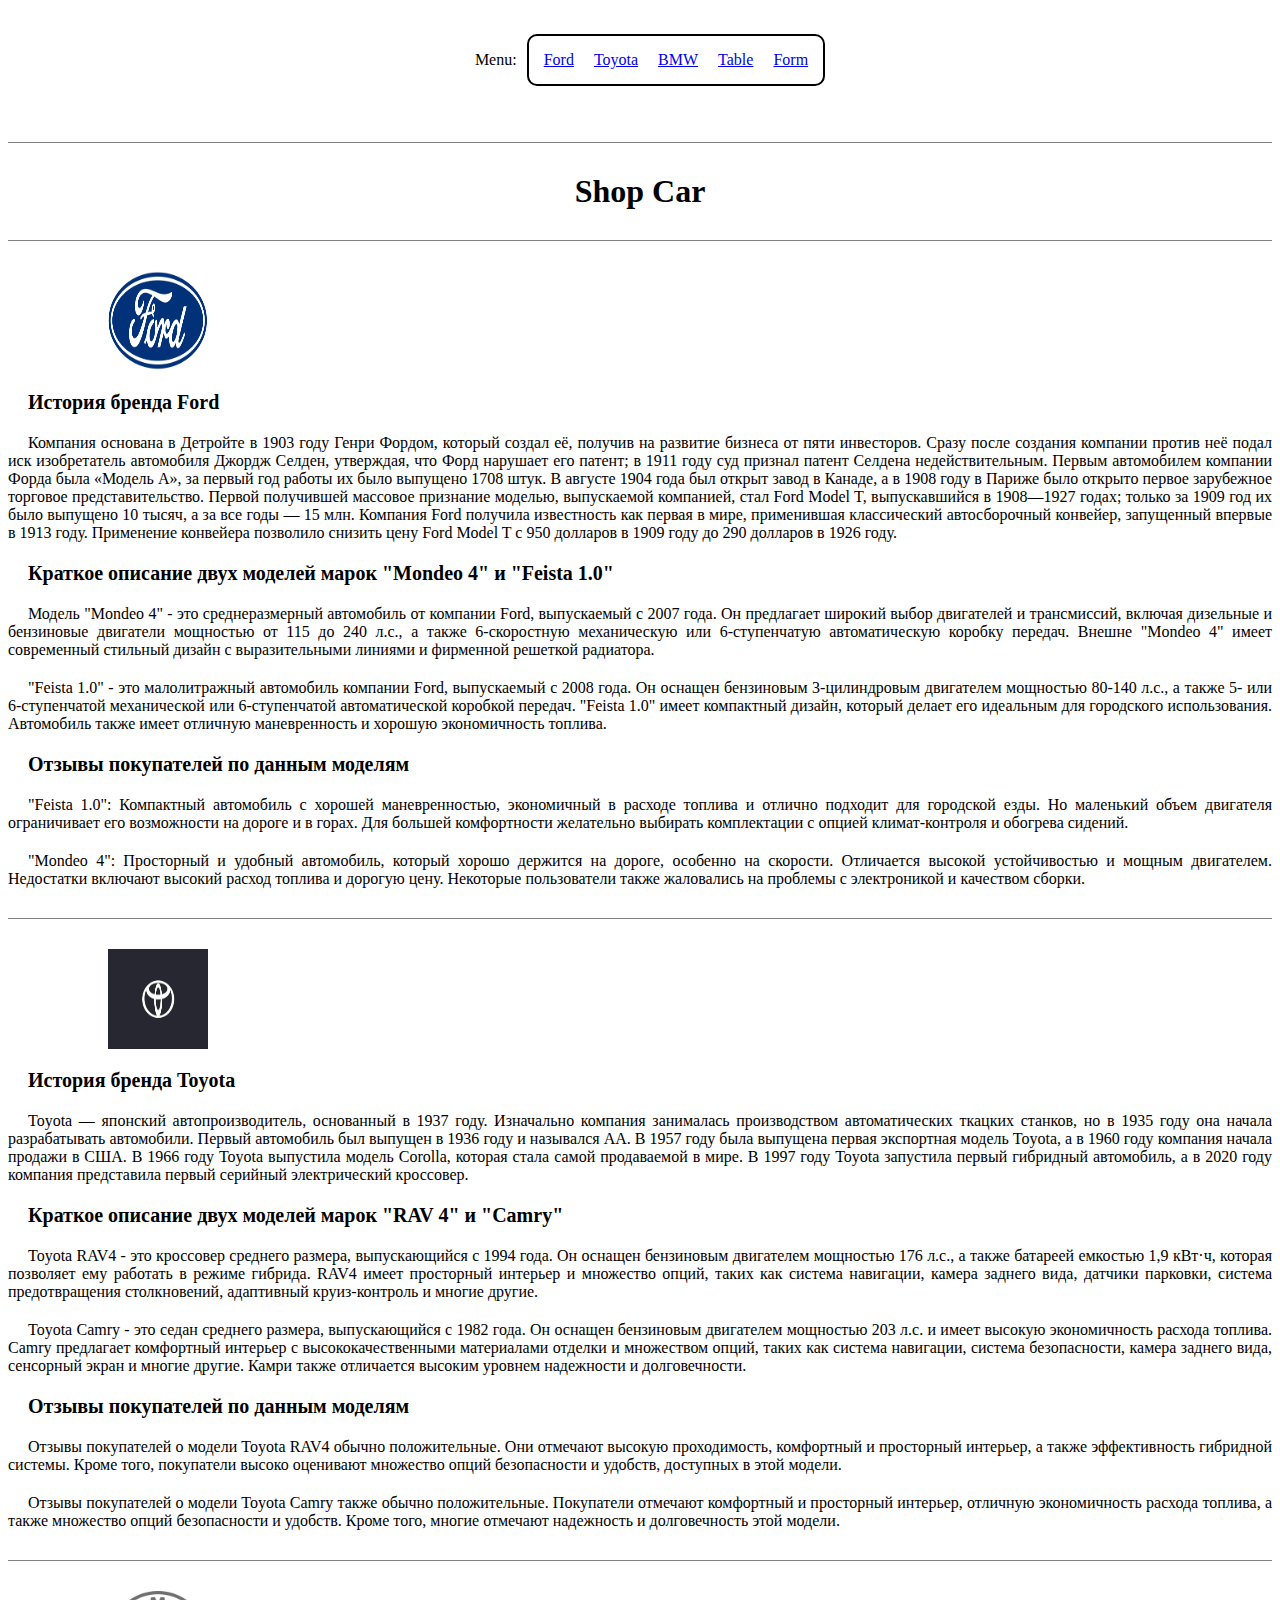
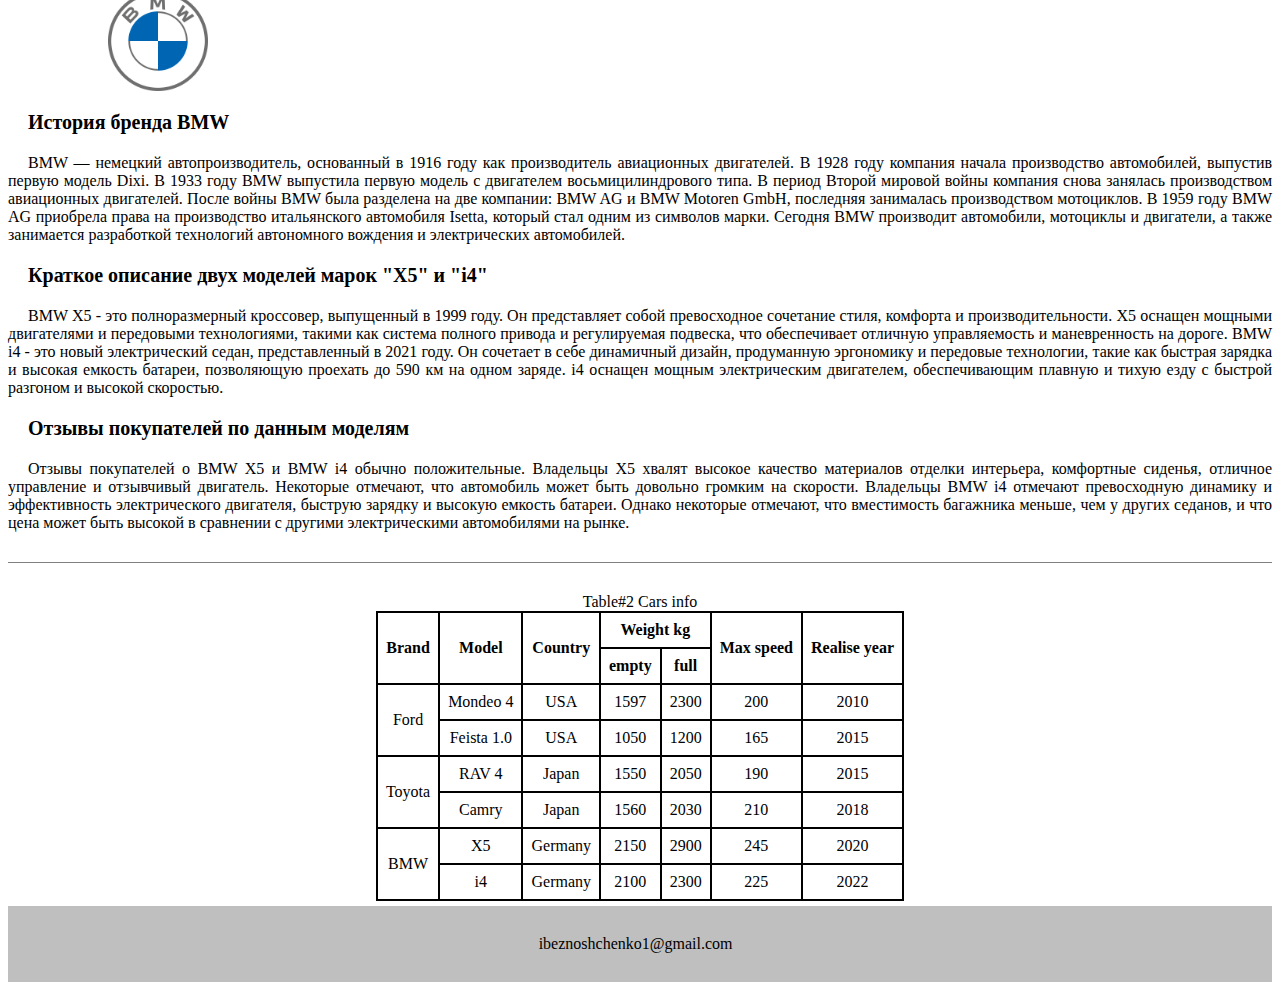
==== commit a7fbe427: "Конец" ====
--- a/dz2.html
+++ b/dz2.html
@@ -5,7 +5,7 @@
     <meta http-equiv="X-UA-Compatible" content="IE=edge">
     <meta name="viewport" content="width=device-width, initial-scale=1.0">
     <link rel="shortcut icon" href="./pictures/pickup.png" type="image/x-icon">
-    <link rel="stylesheet" href="./111.css">
+    <link rel="stylesheet" href="./dz2.css">
     <title>Shop Car</title>
 </head>
 <body>
@@ -29,7 +29,7 @@
         <section>
             <article>
                 <p class="zagolovok"></p>
-                <a name="1"><img src="./pictures/ford.png" alt="ford"></a>
+                <img src="./pictures/ford.png" alt="ford.png" id="1">
                 <p class="visual">История бренда Ford</p>
                 <p>Компания основана в Детройте в 1903 году Генри Фордом, который создал её, получив на развитие бизнеса от пяти инвесторов. Сразу после создания компании против неё подал иск изобретатель автомобиля Джордж Селден, утверждая, что Форд нарушает его патент; в 1911 году суд признал патент Селдена недействительным. Первым автомобилем компании Форда была «Модель А», за первый год работы их было выпущено 1708 штук. В августе 1904 года был открыт завод в Канаде, а в 1908 году в Париже было открыто первое зарубежное торговое представительство. Первой получившей массовое признание моделью, выпускаемой компанией, стал Ford Model T, выпускавшийся в 1908—1927 годах; только за 1909 год их было выпущено 10 тысяч, а за все годы — 15 млн. Компания Ford получила известность как первая в мире, применившая классический автосборочный конвейер, запущенный впервые в 1913 году. Применение конвейера позволило снизить цену Ford Model T с 950 долларов в 1909 году до 290 долларов в 1926 году.</p>
             </article>
@@ -50,7 +50,7 @@
         <section>
             <article>
                 <p class="zagolovok"></p>
-                <a name="2"><img src="./pictures/tayota.jpg" alt="tayota"></a>
+                <img src="./pictures/tayota.jpg" alt="tayota.jpg" id="2">
                 <p class="visual">История бренда Toyota</p>
                 <p>Toyota — японский автопроизводитель, основанный в 1937 году. Изначально компания занималась производством автоматических ткацких станков, но в 1935 году она начала разрабатывать автомобили. Первый автомобиль был выпущен в 1936 году и назывался AA. В 1957 году была выпущена первая экспортная модель Toyota, а в 1960 году компания начала продажи в США. В 1966 году Toyota выпустила модель Corolla, которая стала самой продаваемой в мире. В 1997 году Toyota запустила первый гибридный автомобиль, а в 2020 году компания представила первый серийный электрический кроссовер.</p>
             </article>
@@ -68,7 +68,7 @@
         <section>
             <article>
                 <p class="zagolovok"></p>
-                <a name="3"><img src="./pictures/BMW.png" alt="BMW"></a>
+                <img src="./pictures/BMW.png" alt="BMW.png" id="3">
                 <p class="visual">История бренда BMW</p>
                 <p>BMW — немецкий автопроизводитель, основанный в 1916 году как производитель авиационных двигателей. В 1928 году компания начала производство автомобилей, выпустив первую модель Dixi. В 1933 году BMW выпустила первую модель с двигателем восьмицилиндрового типа. В период Второй мировой войны компания снова занялась производством авиационных двигателей. После войны BMW была разделена на две компании: BMW AG и BMW Motoren GmbH, последняя занималась производством мотоциклов. В 1959 году BMW AG приобрела права на производство итальянского автомобиля Isetta, который стал одним из символов марки. Сегодня BMW производит автомобили, мотоциклы и двигатели, а также занимается разработкой технологий автономного вождения и электрических автомобилей.</p>
             </article>
@@ -84,7 +84,7 @@
         <p class="zagolovok"></p>
     </main>
     <table>
-        <caption><a name="4">Table#2 Cars info</a></caption>
+        <caption id="4">Table#2 Cars info</caption>
         <thead>
             <tr>
                 <th rowspan="2">Brand</th>
@@ -153,7 +153,6 @@
             </tr>
         </tbody>
     </table>
-    <p></p>
     <footer class="VneshnayaObolochka">
             <p>St.Progress 28a</p>
             <p>ibeznoshchenko1@gmail.com</p>
--- a/dz2.css
+++ b/dz2.css
@@ -0,0 +1,89 @@
+table {
+    border-collapse: collapse;
+    border-spacing: 0;
+    margin-bottom: 1rem;
+    background-color: transparent;
+    border: 2px solid;
+    text-align: center;
+    margin: 0 auto;
+    max-width: 100%;
+  }
+  
+  th, td {
+    padding: 0.5rem;
+    text-align: left;
+    vertical-align: middle;
+    border: 2px solid;
+    text-align: center;
+  }
+  
+  nav, ol, li{
+    display: flex; /* чтобы элементы шли целиком в ряд */
+    list-style: none; /* чтобы убрать маркеры */
+    padding: 10px; /* чтобы убрать отступы */
+    text-align: center;
+    justify-content: center; 
+  }
+  
+  button, ol{
+    border: 2px solid;
+    border-radius: 10px;
+    padding: 5px 5px;
+    text-align: center;
+    max-width: 100%;
+  }
+  .button-wrapper {
+    display: flex;
+    align-items: center;
+    padding-right: 10px;
+  }
+  
+   img{
+    display: flex;
+    width: 100px;
+    height: 100px;
+    margin-left: 100px;
+  }
+  
+  .visual{
+    font-size: 20px;
+    font-weight: bold;
+  }
+  p{
+    text-align: center;
+    max-width: 1800px; 
+    margin: 20px auto;
+    text-align: justify;
+    text-indent: 20px; 
+  }
+  
+  header,h1{
+    text-align: center;
+    margin: auto;
+    background-color: transparent;
+  }
+  .zagolovok::after {
+    content: "";
+    display: block;
+    height: 1px;
+    width: 100%;
+    background-color: gray;
+    margin-top: 10px;
+    margin-bottom: 10px;
+  }
+  footer, p{
+    display: flex;
+    flex-wrap: nowrap; /* чтобы не переносить на новую строку */
+    align-items: center; /* чтобы выровнять по вертикали */
+  }
+.VneshnayaObolochka{
+  display: flex;
+  flex-direction: row;
+  justify-content: center;
+  align-items: center;
+  gap: 600px;
+  margin-top: 5px;
+}
+footer{
+  background-color: rgba(128, 128, 128, 0.5);
+}